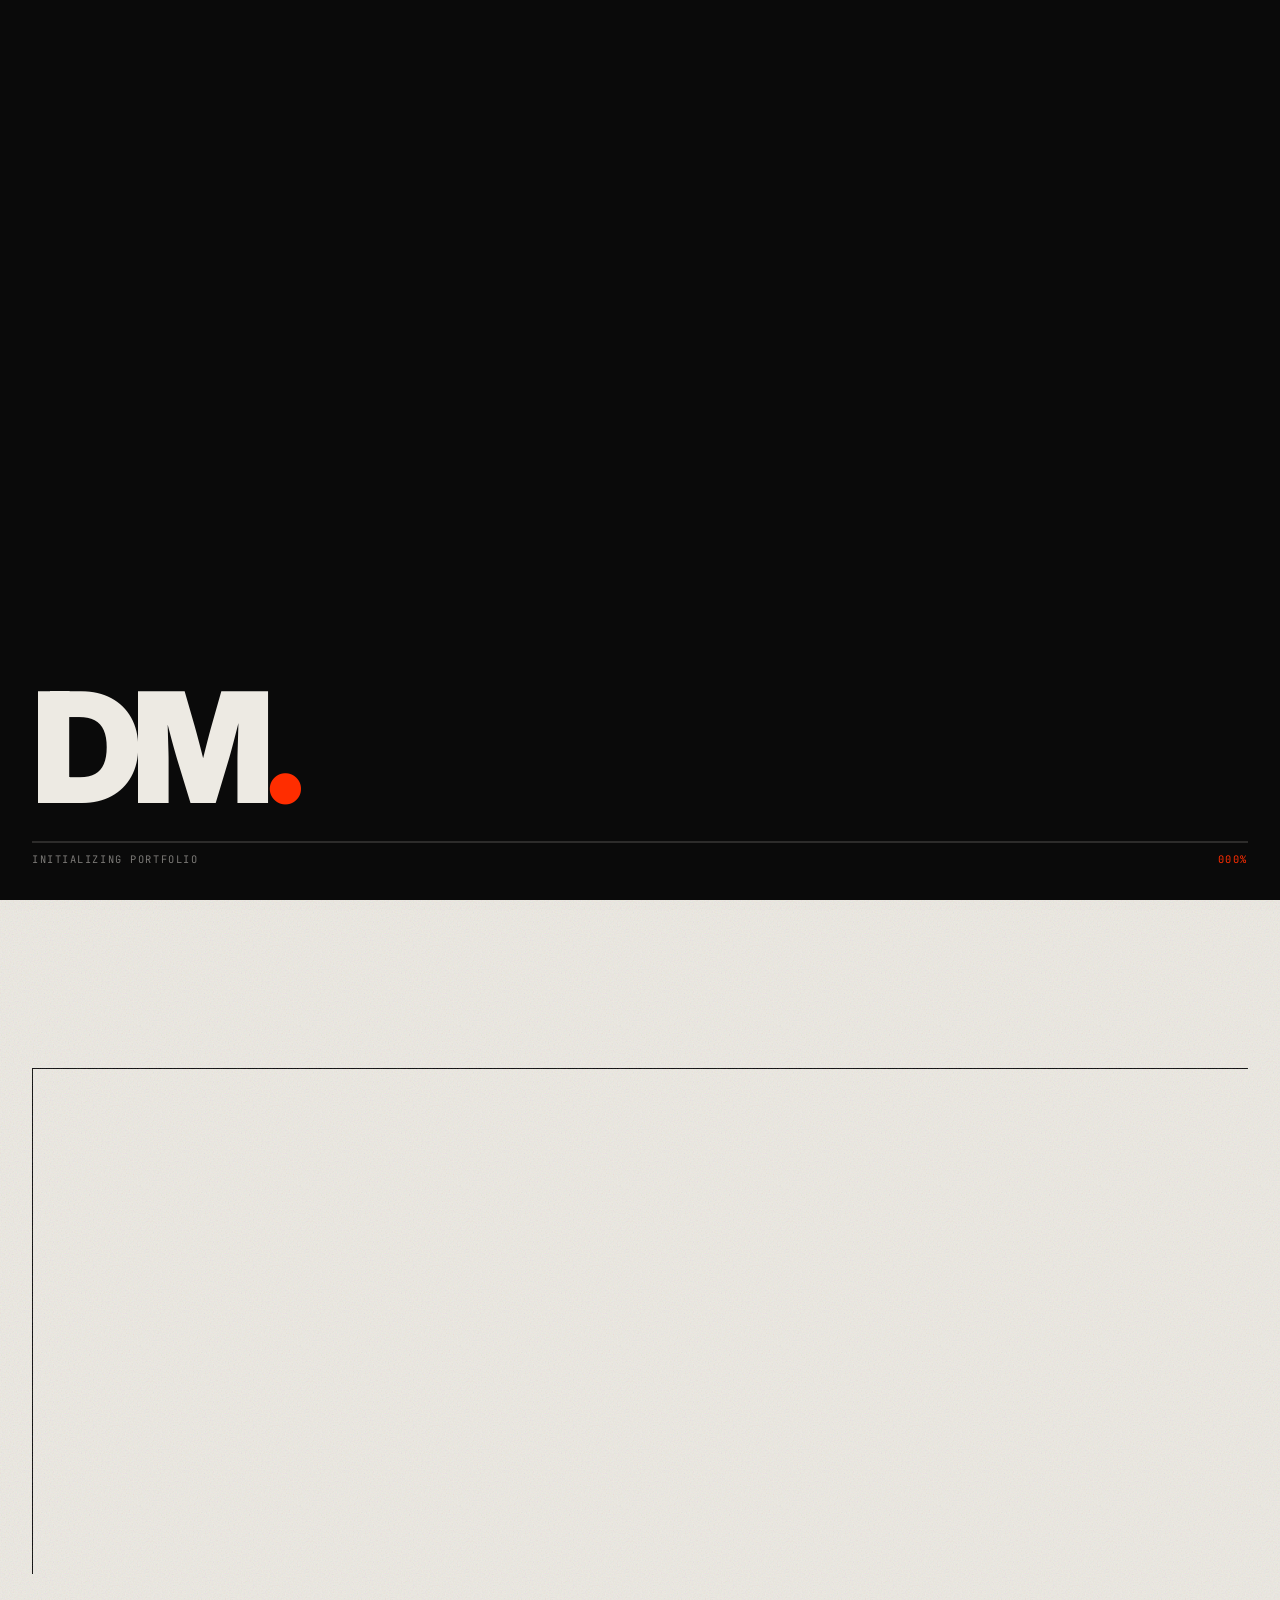
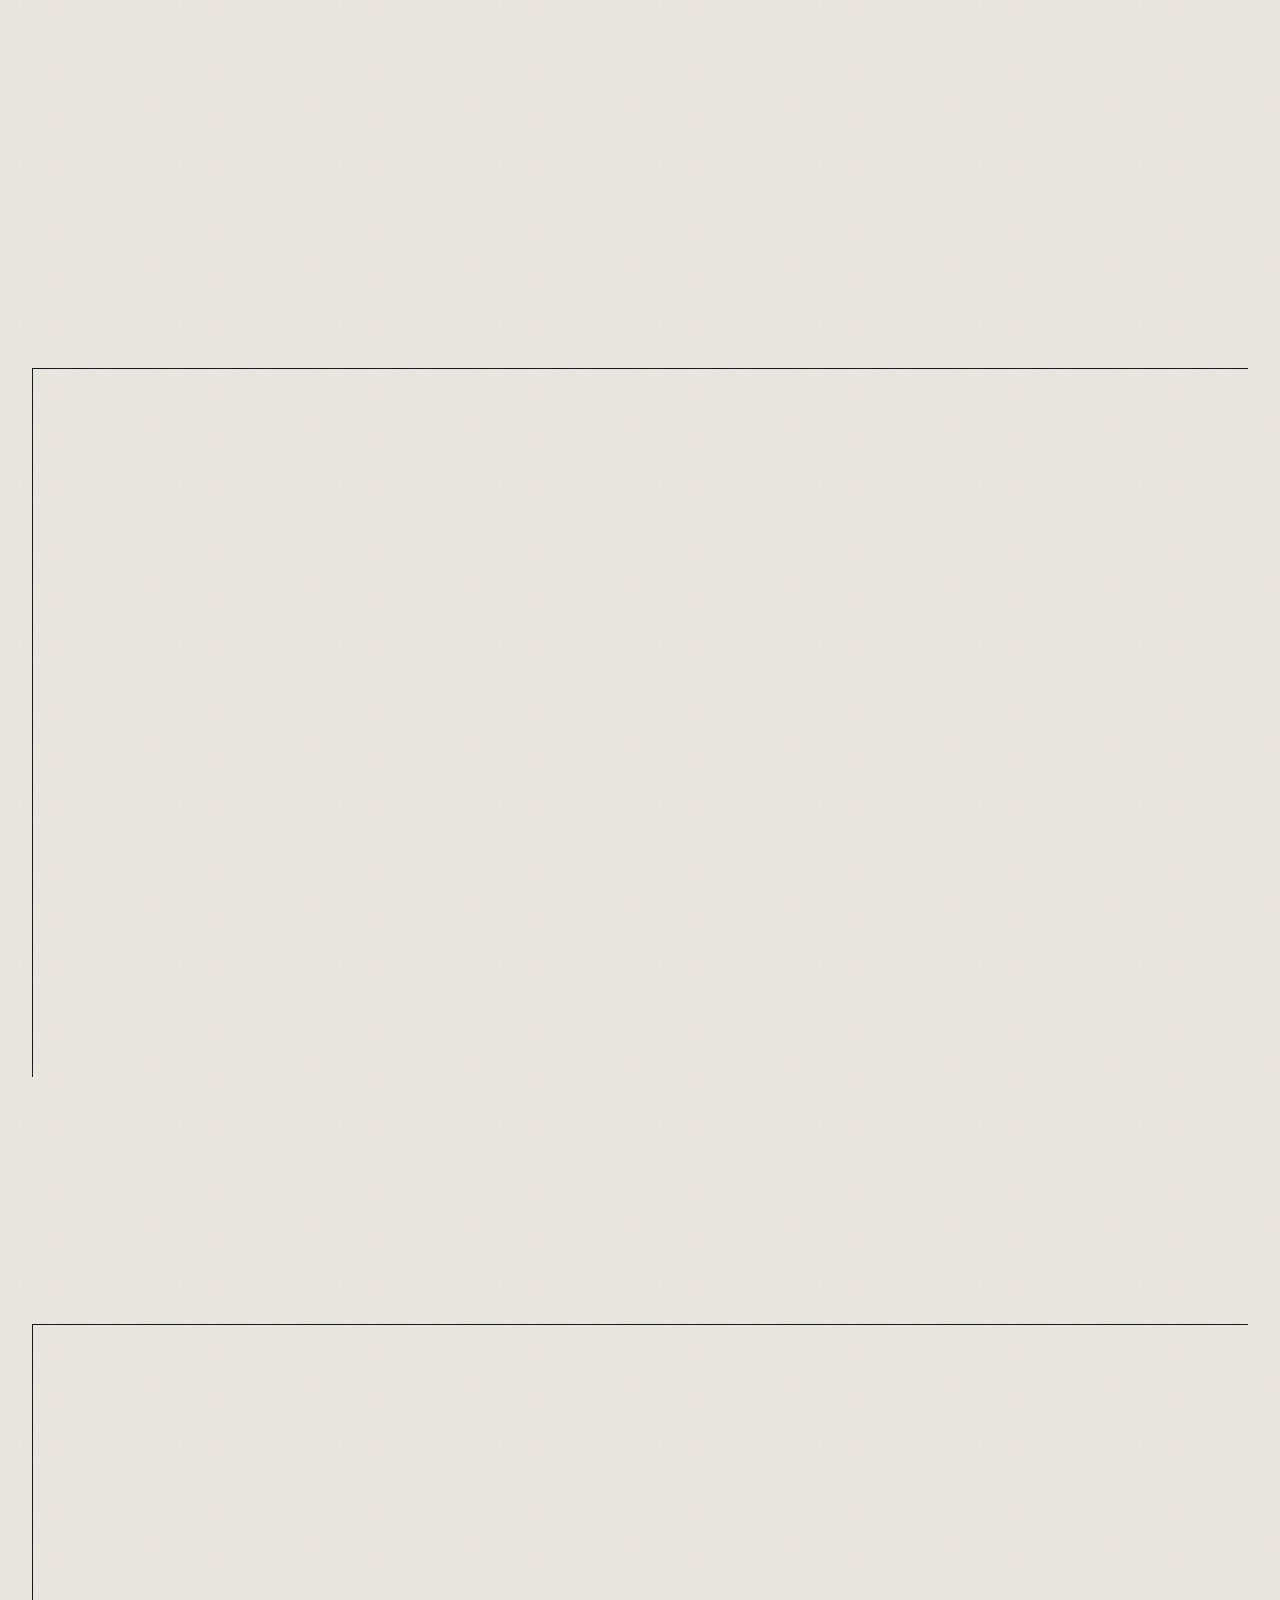
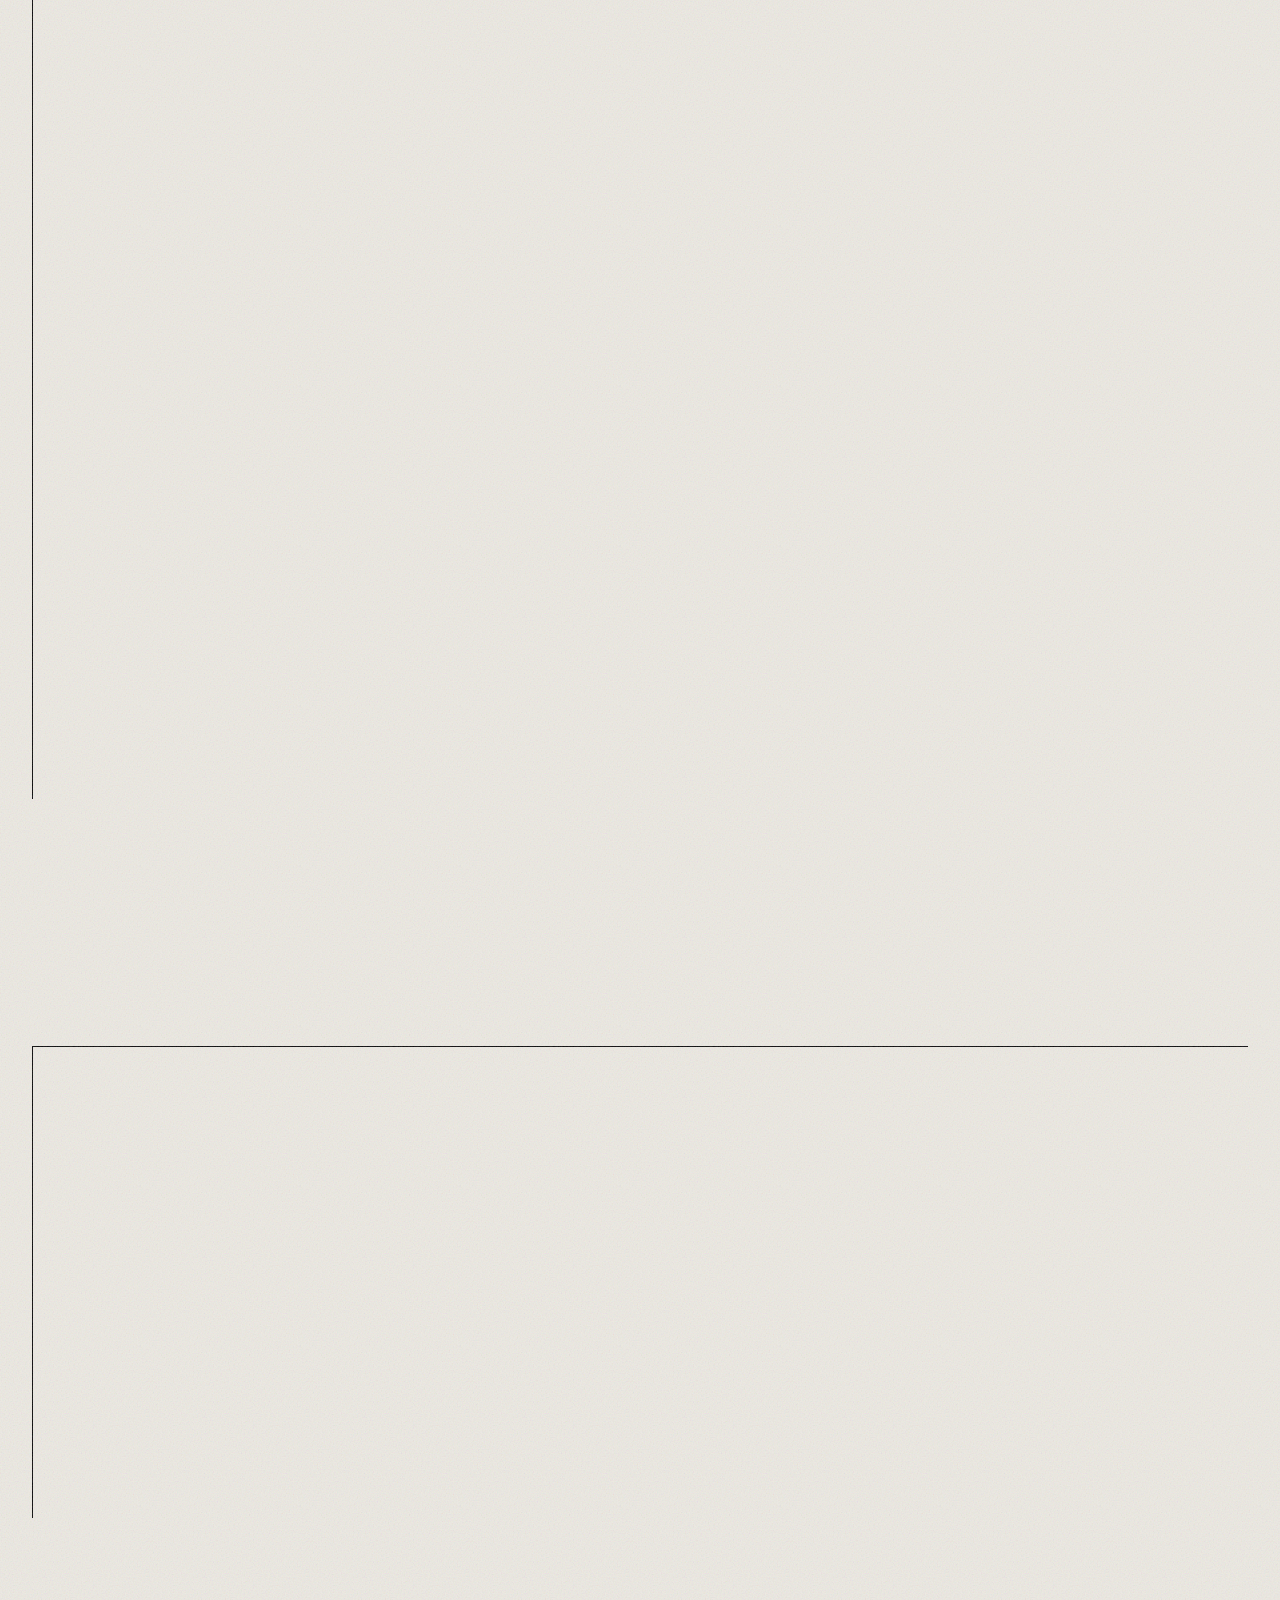
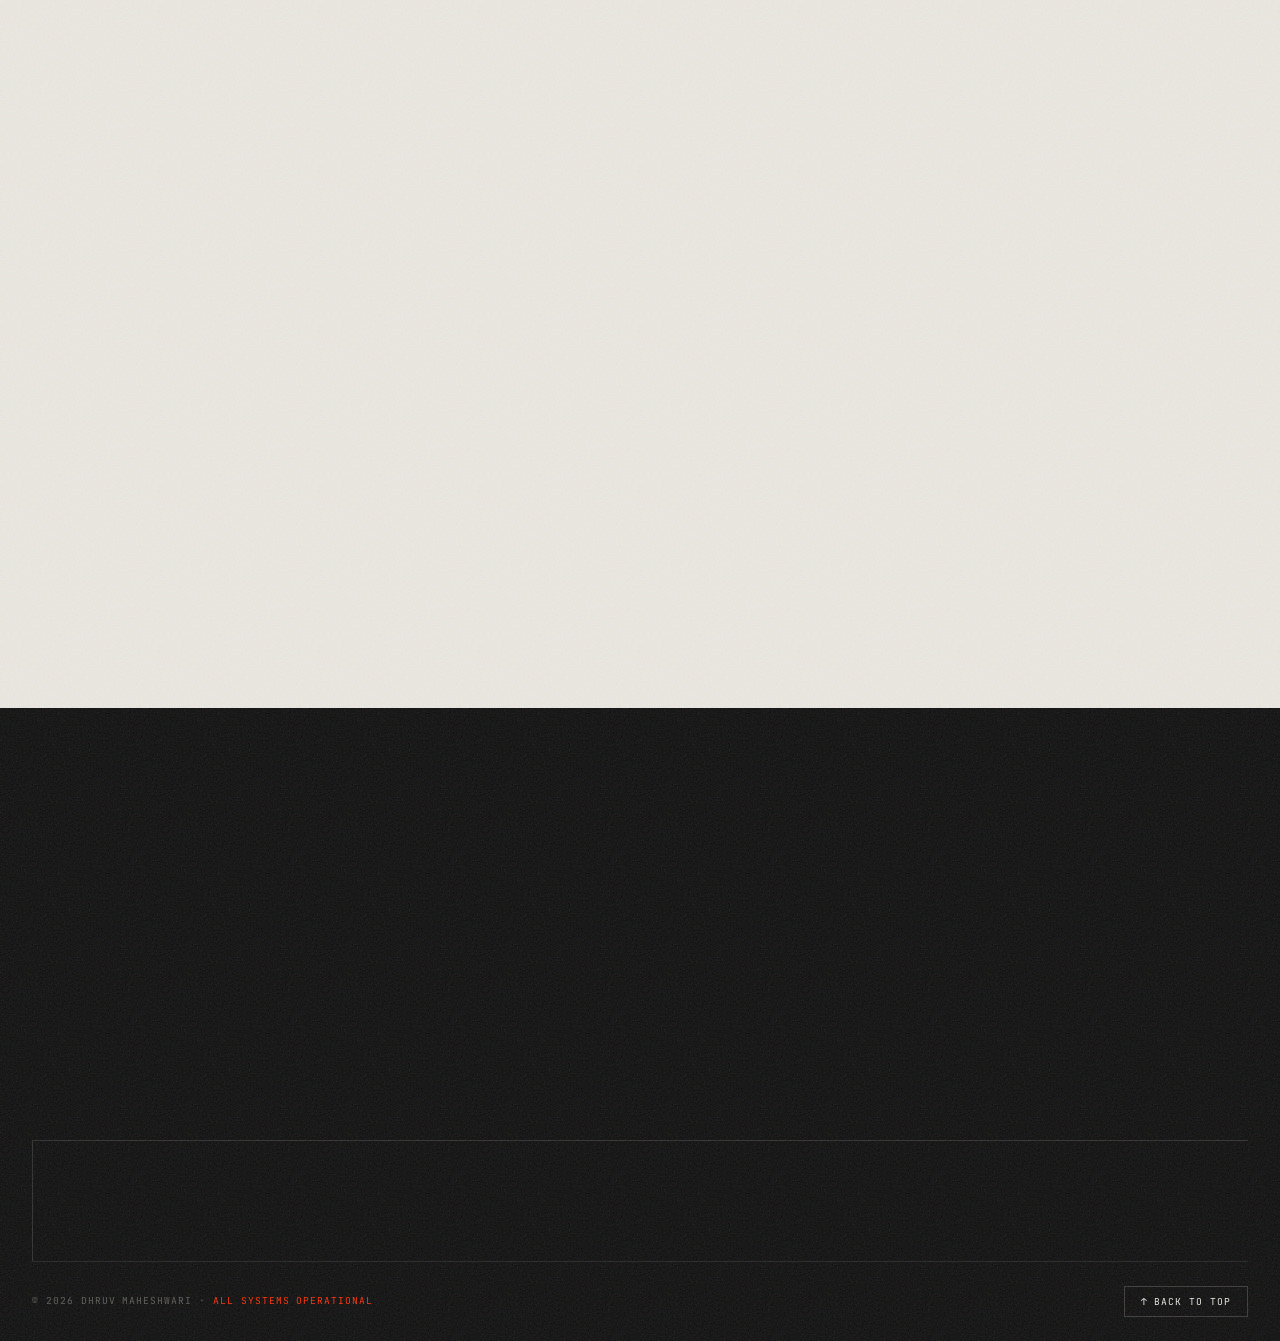
==== index.html @ aeb35820 "Merge branch 'main' of https://github.com/dhruvm-04/PortfolioWebsite" ====
<!DOCTYPE html>
<html lang="en">
<head>
<meta charset="UTF-8">
<meta name="viewport" content="width=device-width, initial-scale=1.0">
<title>Dhruv Maheshwari Portfolio</title>
<link rel="icon" type="image/svg+xml" href="favicon.svg">
<link rel="preconnect" href="https://fonts.googleapis.com">
<link rel="preconnect" href="https://fonts.gstatic.com" crossorigin>
<link rel="preload" as="style" href="https://fonts.googleapis.com/css2?family=Inter:wght@300;400;500;600;700;800;900&family=JetBrains+Mono:wght@400;500;600&display=swap">
<link href="https://fonts.googleapis.com/css2?family=Inter:wght@300;400;500;600;700;800;900&family=JetBrains+Mono:wght@400;500;600&display=swap" rel="stylesheet" media="print" onload="this.media='all'">
<noscript><link href="https://fonts.googleapis.com/css2?family=Inter:wght@300;400;500;600;700;800;900&family=JetBrains+Mono:wght@400;500;600&display=swap" rel="stylesheet"></noscript>
<script src="https://cdn.jsdelivr.net/npm/lenis@1.1.13/dist/lenis.min.js"></script>
<script src="https://cdn.jsdelivr.net/npm/animejs@3.2.1/lib/anime.min.js"></script>
<style>
:root {
  --paper: #EDEAE3;
  --ink: #0A0A0A;
  --red: #FF2D00;
  --gray: #8A8780;
  --line: rgba(10, 10, 10, 0.12);
  --line-strong: rgba(10, 10, 10, 0.5);
}

* { margin: 0; padding: 0; box-sizing: border-box; }

html { scroll-behavior: auto; }

body {
  background: var(--paper);
  color: var(--ink);
  font-family: 'Inter', sans-serif;
  overflow-x: hidden;
  line-height: 1.5;
  -webkit-font-smoothing: antialiased;
  cursor: auto;
  position: relative;
} 
body.dark-mode {
  --paper: #151515;
  --ink: #EDEAE3;
  --red: #FF2D00;
  --gray: #A8A39A;
  --line: rgba(237, 234, 227, 0.14);
  --line-strong: rgba(237, 234, 227, 0.52);
  background: var(--paper);
}
body.dark-mode .nav { background: rgba(21, 21, 21, 0.86); }
body.dark-mode .paper-texture { opacity: 0.08; filter: invert(1); }
.paper-texture {
  position: absolute;
  inset: 0;
  z-index: 9000;
  pointer-events: none;
  opacity: 0.2;
  background-image: url("data:image/svg+xml,%3Csvg viewBox='0 0 160 160' xmlns='http://www.w3.org/2000/svg'%3E%3Cfilter id='n'%3E%3CfeTurbulence type='fractalNoise' baseFrequency='.75' numOctaves='4' stitchTiles='stitch'/%3E%3C/filter%3E%3Crect width='100%25' height='100%25' filter='url(%23n)' opacity='.9'/%3E%3C/svg%3E");
  background-size: 160px 160px;
}

::selection { background: var(--red); color: var(--paper); }

a { color: inherit; text-decoration: none; }

/* LOADER */
.loader {
  position: fixed;
  inset: 0;
  background: #0A0A0A;
  z-index: 10000;
  display: flex;
  flex-direction: column;
  justify-content: flex-end;
  padding: 2rem;
  overflow: hidden;
}
.loader-mark {
  font-family: 'Inter', sans-serif;
  font-weight: 900;
  font-size: clamp(3rem, 12vw, 10.8rem);
  line-height: 0.8;
  letter-spacing: -0.06em;
  color: #EDEAE3;
  margin-bottom: 2rem;
}
.loader-mark .logo-dot { color: #FF2D00; }
.loader-bar-wrap {
  position: relative;
  z-index: 2;
  display: flex;
  flex-direction: column;
  gap: 0.6rem;
}
.loader-bar {
  width: 100%;
  height: 2px;
  background: rgba(237, 234, 227, 0.15);
  position: relative;
  overflow: hidden;
}
.loader-bar-fill {
  position: absolute;
  inset: 0;
  width: 0;
  background: var(--red);
}
.loader-meta {
  display: flex;
  justify-content: space-between;
  font-family: 'JetBrains Mono', monospace;
  font-size: 0.65rem;
  letter-spacing: 0.15em;
  color: rgba(237, 234, 227, 0.5);
  text-transform: uppercase;
}
.loader-meta .pct { color: #FF2D00; }

/* NAV */
.nav {
  position: fixed;
  top: 0; left: 0; right: 0;
  padding: 1.1rem 2rem;
  display: flex;
  justify-content: space-between;
  align-items: center;
  z-index: 100;
  background: rgba(237, 234, 227, 0.85);
  backdrop-filter: blur(10px);
  border-bottom: 1px solid var(--ink);
}
.nav-logo {
  display: flex;
  align-items: center;
  font-family: 'Inter', sans-serif;
  font-weight: 800;
  font-size: 0.85rem;
  letter-spacing: -0.02em;
}
.nav-logo .logo-dot { color: var(--red); margin-left: 0.02em; }
.nav-links {
  display: flex;
  list-style: none;
  margin-left: auto;
}
.theme-toggle {
  margin-left: 0.9rem;
  width: 2.1rem;
  height: 2.1rem;
  padding: 0;
  border: 1px solid var(--line-strong);
  border-radius: 50%;
  background: transparent;
  color: var(--ink);
  display: grid;
  place-items: center;
  font-size: 1.05rem;
  line-height: 1;
  cursor: pointer;
  transition: color 0.15s ease, background 0.15s ease, border-color 0.15s ease, transform 0.2s ease;
}
.theme-icon {
  display: inline-block;
  transform: rotate(-18deg);
  transition: transform 0.2s ease;
}
.theme-toggle[aria-pressed="true"] .theme-icon {
  transform: rotate(0deg);
}
.theme-toggle:hover {
  background: var(--red);
  border-color: var(--red);
  color: var(--paper);
  transform: translateY(-1px);
}
.theme-toggle:focus-visible { outline: 2px solid var(--red); outline-offset: 3px; }
.nav-link {
  display: flex;
  align-items: center;
  font-family: 'JetBrains Mono', monospace;
  font-size: 0.65rem;
  letter-spacing: 0.1em;
  text-transform: uppercase;
  padding: 0.5rem 1rem;
  border-left: 1px solid var(--line);
  transition: background 0.15s, color 0.15s;
  color: var(--gray);
}
.nav-links li:last-child .nav-link {
  border-right: 1px solid var(--line);
}
.nav-link:hover {
  background: var(--ink);
  color: var(--paper);
}
.nav-link.active {
  color: var(--red);
}
.nav-link .num {
  margin-right: 0.4rem;
  opacity: 0.5;
}

/* SECTIONS */
section {
  position: relative;
  min-height: 100vh;
  padding: 7rem 2rem 5rem;
  z-index: 5;
}
.container {
  max-width: 1400px;
  margin: 0 auto;
  position: relative;
}
.section-label {
  display: flex;
  align-items: center;
  gap: 0.75rem;
  font-family: 'JetBrains Mono', monospace;
  font-size: 0.65rem;
  letter-spacing: 0.15em;
  text-transform: uppercase;
  margin-bottom: 2.5rem;
}
.section-label .num { color: var(--red); font-weight: 600; }
.section-label .sep { color: var(--gray); }
.section-label .name { color: var(--ink); font-weight: 500; }
.section-label .line {
  flex: 1;
  height: 1px;
  background: var(--ink);
}
.section-label .meta {
  color: var(--gray);
}

/* HOME */
#home {
  display: flex;
  align-items: center;
  padding: 5rem 2rem 4rem;
  min-height: 100vh;
  position: relative;
  overflow: hidden;
  background: var(--paper);
  isolation: isolate;
  cursor: none;
}
.cursor-invert {
  position: absolute;
  top: 0;
  left: 0;
  width: 100px;
  height: 100px;
  border-radius: 50%;
  background: #fff;
  mix-blend-mode: difference;
  pointer-events: none;
  z-index: 50;
  opacity: 0;
  will-change: transform, opacity;
}
.home-content {
  width: 100%;
  max-width: 1400px;
  margin: 0 auto;
  position: relative;
  z-index: 2;
}
.home-cubes {
  position: absolute;
  top: 12rem;
  right: 0;
  width: 26%;
  height: calc(100% - 12rem);
  pointer-events: none;
  z-index: 1;
}
.home-name {
  font-family: 'Inter', sans-serif;
  font-weight: 900;
  font-size: clamp(2.6rem, 11vw, 8.5rem);
  line-height: 0.85;
  letter-spacing: -0.055em;
  color: var(--ink);
  margin-bottom: 1.5rem;
}
.home-name .line-wrap {
  display: block;
  overflow: hidden;
}
.home-name .word {
  display: inline-block;
}
.home-tagline {
  font-family: 'JetBrains Mono', monospace;
  font-size: clamp(0.8rem, 1.3vw, 1rem);
  color: var(--ink);
  margin-bottom: 2rem;
  letter-spacing: 0.02em;
}
.home-tagline .red { color: var(--red); font-weight: 600; }
.home-tagline .sep { color: var(--gray); margin: 0 0.5rem; }
.info-bento {
  display: grid;
  grid-template-columns: repeat(4, 1fr);
  border-top: 1px solid var(--ink);
  border-left: 1px solid var(--ink);
  margin-bottom: 2rem;
  max-width: 800px;
}
.info-cell {
  background: var(--paper);
  padding: 1rem 1.25rem;
  border-right: 1px solid var(--ink);
  border-bottom: 1px solid var(--ink);
  transition: background 0.15s, color 0.15s;
}
.info-cell:hover {
  background: var(--ink);
  color: var(--paper);
}
.info-cell:hover .info-key { color: var(--red); }
.info-key {
  font-family: 'JetBrains Mono', monospace;
  font-size: 0.58rem;
  color: var(--gray);
  letter-spacing: 0.15em;
  text-transform: uppercase;
  margin-bottom: 0.3rem;
  transition: color 0.15s;
}
.info-val {
  font-family: 'Inter', sans-serif;
  font-size: 0.9rem;
  font-weight: 600;
  letter-spacing: -0.01em;
}
.info-val .red-dot {
  display: inline-block;
  width: 7px; height: 7px;
  background: var(--red);
  border-radius: 0;
  margin-right: 0.35rem;
}
.home-cta {
  display: flex;
  gap: 0;
  border: 1px solid var(--ink);
  width: fit-content;
}
.cta-btn {
  display: flex;
  align-items: center;
  gap: 0.5rem;
  padding: 0.85rem 1.5rem;
  font-family: 'JetBrains Mono', monospace;
  font-size: 0.7rem;
  letter-spacing: 0.1em;
  text-transform: uppercase;
  font-weight: 500;
  transition: background 0.15s, color 0.15s;
  border-right: 1px solid var(--ink);
}
.cta-btn:last-child { border-right: none; }
.cta-btn:hover {
  background: var(--ink);
  color: var(--paper);
}
.cta-btn.primary {
  background: var(--red);
  color: var(--paper);
  border-color: var(--red);
}
.cta-btn.primary:hover {
  background: var(--ink);
  color: var(--red);
}
.cta-num {
  font-size: 0.58rem;
  opacity: 0.5;
}

/* BENTO BASE */
.bento {
  display: grid;
  border-top: 1px solid var(--ink);
  border-left: 1px solid var(--ink);
}
.bento > * {
  background: var(--paper);
  padding: 1.75rem;
  border-right: 1px solid var(--ink);
  border-bottom: 1px solid var(--ink);
  transition: background 0.2s, color 0.2s;
  position: relative;
}
.bento > *:hover {
  background: var(--ink);
  color: var(--paper);
}
.bento > *:hover .b-label { color: var(--red); }
.bento > *:hover .tag { border-color: var(--paper); }

.b-label {
  font-family: 'JetBrains Mono', monospace;
  font-size: 0.58rem;
  color: var(--gray);
  letter-spacing: 0.15em;
  text-transform: uppercase;
  margin-bottom: 1rem;
  transition: color 0.2s;
}
.b-label::before { content: '// '; color: var(--red); }

/* ABOUT BENTO */
.about-bento {
  grid-template-columns: repeat(12, 1fr);
  grid-auto-rows: minmax(100px, auto);
}
.about-bio { grid-column: span 7; grid-row: span 2; }
.about-stack { grid-column: span 5; grid-row: span 2; }
.about-stat-1 { grid-column: span 3; }
.about-stat-2 { grid-column: span 3; }
.about-stat-3 { grid-column: span 3; }
.about-stat-4 { grid-column: span 3; }
.about-now { grid-column: span 12; }

.about-bio-text {
  font-size: 1.05rem;
  line-height: 1.65;
  color: var(--ink);
  max-width: 580px;
}
.about-bio-text + .about-bio-text { margin-top: 1rem; }
.about-bio-text strong { font-weight: 600; }
.about-bio-text .hl { color: var(--red); font-weight: 500; }

/* About bio hover fix */
.about-bio:hover .about-bio-text {
  color: var(--paper);
}

.about-bio:hover .about-bio-text .hl {
  color: var(--red);
}

.about-bio:hover .about-bio-text code {
  background: rgba(237, 234, 227, 0.1);
  color: var(--paper);
}

.stack-grid {
  display: grid;
  grid-template-columns: 1fr;
  gap: 0;
}
.stack-row {
  display: grid;
  grid-template-columns: 90px 1fr;
  padding: 0.65rem 0;
  border-bottom: 1px solid var(--line);
  align-items: start;
}
.stack-row:last-child { border-bottom: none; }
.stack-row:first-child { padding-top: 0; }
.stack-key {
  font-family: 'JetBrains Mono', monospace;
  font-size: 0.6rem;
  color: var(--red);
  letter-spacing: 0.1em;
  text-transform: uppercase;
  padding-top: 0.15rem;
}
.stack-val {
  display: flex;
  flex-wrap: wrap;
  gap: 0.35rem;
}
.tag {
  display: inline-block;
  padding: 0.15rem 0.5rem;
  border: 1px solid var(--ink);
  font-family: 'JetBrains Mono', monospace;
  font-size: 0.62rem;
  letter-spacing: 0.02em;
  transition: border-color 0.2s, background 0.15s;
}
.tag:hover {
  background: var(--red);
  border-color: var(--red);
  color: var(--paper);
}

.stat-num {
  font-family: 'Inter', sans-serif;
  font-weight: 800;
  font-size: clamp(2rem, 4vw, 3.2rem);
  line-height: 1;
  letter-spacing: -0.04em;
}
.stat-num .suffix {
  color: var(--red);
  font-size: 0.6em;
}
.stat-label {
  font-family: 'JetBrains Mono', monospace;
  font-size: 0.58rem;
  color: var(--gray);
  letter-spacing: 0.15em;
  text-transform: uppercase;
  margin-top: 0.4rem;
}
.bento > *:hover .stat-label { color: rgba(237, 234, 227, 0.5); }

.now-list {
  list-style: none;
  display: grid;
  grid-template-columns: repeat(3, 1fr);
  gap: 1rem;
}
.now-item {
  font-size: 0.85rem;
  line-height: 1.5;
  padding-left: 1rem;
  position: relative;
}
.now-item::before {
  content: '→';
  position: absolute;
  left: 0;
  color: var(--red);
  font-weight: 600;
}
.now-item strong { font-weight: 600; }

/* EXPERIENCE */
.exp-list {
  display: grid;
  border-top: 1px solid var(--ink);
  border-left: 1px solid var(--ink);
}
.exp-row {
  display: grid;
  grid-template-columns: 80px 140px 1fr 200px;
  gap: 2rem;
  padding: 1.75rem;
  background: var(--paper);
  border-right: 1px solid var(--ink);
  border-bottom: 1px solid var(--ink);
  transition: background 0.2s, color 0.2s;
  position: relative;
  align-items: start;
}
.exp-row:hover {
  background: var(--ink);
  color: var(--paper);
}
.exp-row:hover .exp-hash { color: var(--red); }
.exp-row:hover .exp-company { color: var(--red); }
.exp-row:hover .exp-tag { border-color: var(--paper); color: var(--paper); }
.exp-row:hover code { background: rgba(237,234,227,0.1); color: var(--paper); }

.exp-index {
  font-family: 'JetBrains Mono', monospace;
  font-size: 0.7rem;
  color: var(--gray);
  letter-spacing: 0.1em;
  padding-top: 0.3rem;
}
.exp-index .red { color: var(--red); }
.exp-date {
  font-family: 'JetBrains Mono', monospace;
  font-size: 0.68rem;
  color: var(--ink);
  letter-spacing: 0.05em;
  padding-top: 0.3rem;
  font-weight: 500;
}
.exp-row:hover .exp-date {
  color: rgba(237, 234, 227, 0.8);
}
.exp-hash {
  font-family: 'JetBrains Mono', monospace;
  font-size: 0.6rem;
  color: var(--gray);
  margin-bottom: 0.3rem;
  transition: color 0.15s;
}
.exp-body h3 {
  font-family: 'Inter', sans-serif;
  font-weight: 700;
  font-size: clamp(1.15rem, 2vw, 1.5rem);
  letter-spacing: -0.02em;
  line-height: 1.2;
  margin-bottom: 0.2rem;
}
.exp-company {
  font-family: 'JetBrains Mono', monospace;
  font-size: 0.72rem;
  color: var(--red);
  margin-bottom: 0.7rem;
  font-weight: 500;
  transition: color 0.15s;
}
.exp-company::before { content: '@ '; opacity: 0.5; }
.exp-desc {
  font-size: 0.85rem;
  line-height: 1.65;
  color: var(--gray);
  max-width: 560px;
  margin-bottom: 0.6rem;
}
.exp-row:hover .exp-desc { color: rgba(237, 234, 227, 0.6); }
.exp-bullets {
  list-style: none;
  margin-bottom: 0.8rem;
  max-width: 560px;
}
.exp-bullets li {
  font-size: 0.8rem;
  line-height: 1.6;
  color: var(--gray);
  padding-left: 1rem;
  position: relative;
  margin-bottom: 0.2rem;
}
.exp-bullets li::before {
  content: '→';
  position: absolute;
  left: 0;
  color: var(--red);
}
.exp-row:hover .exp-bullets li { color: rgba(237, 234, 227, 0.6); }
/* Default highlighted cells; hovering any cell temporarily replaces it. */
#about > div > div.bento.about-bento.reveal-stagger:not(:has(> *:hover)) > div.about-stack,
#experience > div > div.exp-list.reveal-stagger:not(:has(> .exp-row:hover)) > div:nth-child(1),
#extracurricular > div > div.bento.extra-bento.reveal-stagger:not(:has(> *:hover)) > a {
  background: var(--ink);
  color: var(--paper);
}
#about > div > div.bento.about-bento.reveal-stagger:not(:has(> *:hover)) > div.about-stack .b-label,
#experience > div > div.exp-list.reveal-stagger:not(:has(> .exp-row:hover)) > div:nth-child(1) .exp-hash {
  color: var(--red);
}
#about > div > div.bento.about-bento.reveal-stagger:not(:has(> *:hover)) > div.about-stack .tag,
#experience > div > div.exp-list.reveal-stagger:not(:has(> .exp-row:hover)) > div:nth-child(1) .exp-tag,
#extracurricular > div > div.bento.extra-bento.reveal-stagger:not(:has(> *:hover)) > a .extra-tag {
  border-color: var(--paper);
  color: var(--paper);
}
#experience > div > div.exp-list.reveal-stagger:not(:has(> .exp-row:hover)) > div:nth-child(1) .exp-desc,
#experience > div > div.exp-list.reveal-stagger:not(:has(> .exp-row:hover)) > div:nth-child(1) .exp-bullets li,
#extracurricular > div > div.bento.extra-bento.reveal-stagger:not(:has(> *:hover)) > a .extra-desc {
  color: rgba(237, 234, 227, 0.6);
}
#experience > div > div.exp-list.reveal-stagger:not(:has(> .exp-row:hover)) > div:nth-child(1) .exp-date,
#extracurricular > div > div.bento.extra-bento.reveal-stagger:not(:has(> *:hover)) > a .extra-role {
  color: rgba(237, 234, 227, 0.8);
}
#experience > div > div.exp-list.reveal-stagger:not(:has(> .exp-row:hover)) > div:nth-child(1) code {
  background: rgba(237, 234, 227, 0.1);
  color: var(--paper);
}
#extracurricular > div > div.bento.extra-bento.reveal-stagger:not(:has(> *:hover)) > a .extra-desc {
  color: rgba(237, 234, 227, 0.55);
}

code {
  font-family: 'JetBrains Mono', monospace;
  font-size: 0.82em;
  background: rgba(10, 10, 10, 0.06);
  padding: 0.05rem 0.35rem;
  color: var(--red);
  transition: background 0.15s, color 0.15s;
}
.exp-tags {
  display: flex;
  flex-wrap: wrap;
  gap: 0.35rem;
  align-items: flex-start;
}
.exp-tag {
  font-family: 'JetBrains Mono', monospace;
  font-size: 0.58rem;
  padding: 0.2rem 0.5rem;
  border: 1px solid var(--line-strong);
  letter-spacing: 0.05em;
  text-transform: uppercase;
  color: var(--gray);
  transition: all 0.15s;
}

/* PROJECTS BENTO */
.projects-bento {
  grid-template-columns: repeat(12, 1fr);
  grid-auto-rows: minmax(160px, auto);
}
.proj-1 { grid-column: span 8; grid-row: span 2; }
.proj-2 { grid-column: span 4; }
.proj-3 { grid-column: span 4; }
.proj-4 { grid-column: span 4; }
.proj-5 { grid-column: span 4; }
.proj-6 { grid-column: span 4; }

.projects-bento > .proj-1 {
  background: var(--red);
  color: var(--ink);
}
.projects-bento > .proj-1 .b-label { color: var(--ink); }
.projects-bento > .proj-1 .proj-desc { color: rgba(237, 234, 227, 0.85); }
.projects-bento > .proj-1 .proj-lang { color: rgba(10, 10, 10, 0.75); }
.projects-bento > .proj-1 .proj-topics { border-top-color: rgba(10, 10, 10, 0.2); }
.projects-bento > .proj-1 .topic { border-color: rgba(10, 10, 10, 0.35); color: rgba(10, 10, 10, 0.75); }
.projects-bento > .proj-1 .proj-link a { color: var(--ink); }

.projects-bento:not(:has(> *:hover)) > .proj-6 {
  background: var(--ink);
  color: var(--paper);
}
.projects-bento:not(:has(> *:hover)) > .proj-6 .b-label { color: var(--red); }
.projects-bento:not(:has(> *:hover)) > .proj-6 .proj-stars { color: rgba(237, 234, 227, 0.5); }
.projects-bento:not(:has(> *:hover)) > .proj-6 .proj-desc { color: rgba(237, 234, 227, 0.55); }
.projects-bento:not(:has(> *:hover)) > .proj-6 .proj-topics { border-top-color: rgba(237, 234, 227, 0.15); }
.projects-bento:not(:has(> *:hover)) > .proj-6 .topic { border-color: rgba(237, 234, 227, 0.2); color: rgba(237, 234, 227, 0.5); }

/* Highlight a project when linked to directly (e.g. from the hackathon card) */
.bento > *:target {
  animation: proj-highlight 2.2s ease-out 1;
  scroll-margin-top: 6rem;
}
@keyframes proj-highlight {
  0% { box-shadow: inset 0 0 0 3px var(--red); }
  70% { box-shadow: inset 0 0 0 3px var(--red); }
  100% { box-shadow: inset 0 0 0 0px transparent; }
}

.proj-head {
  display: flex;
  justify-content: space-between;
  align-items: baseline;
  margin-bottom: 0.5rem;
}
.proj-name {
  font-family: 'Inter', sans-serif;
  font-weight: 700;
  font-size: clamp(1.2rem, 2.5vw, 1.8rem);
  letter-spacing: -0.03em;
}
.proj-1 .proj-name { font-size: clamp(1.8rem, 3.5vw, 2.8rem); }
.proj-stars {
  font-family: 'JetBrains Mono', monospace;
  font-size: 0.65rem;
  color: var(--gray);
}
.proj-stars .star { color: var(--red); }
.bento > *:hover .proj-stars { color: rgba(237, 234, 227, 0.5); }
.proj-desc {
  font-size: 0.85rem;
  line-height: 1.6;
  color: var(--gray);
  margin-bottom: 1rem;
  max-width: 480px;
}
.proj-1 .proj-desc { font-size: 0.95rem; max-width: 540px; }
.bento > *:hover .proj-desc { color: rgba(237, 234, 227, 0.55); }
.proj-lang {
  display: flex;
  align-items: center;
  gap: 0.4rem;
  font-family: 'JetBrains Mono', monospace;
  font-size: 0.65rem;
  color: var(--gray);
  margin-bottom: 0.8rem;
}
.lang-dot {
  width: 8px; height: 8px;
  border-radius: 0;
}
.lang-dot.rs { background: #FF2D00; }
.lang-dot.go { background: #00ADD8; }
.lang-dot.c { background: #FF2D00; }
.lang-dot.ts { background: #3178c6; }
.proj-topics {
  display: flex;
  flex-wrap: wrap;
  gap: 0.3rem;
  padding-top: 0.8rem;
  border-top: 1px solid var(--line);
}
.bento > *:hover .proj-topics { border-top-color: rgba(237, 234, 227, 0.15); }
.topic {
  font-family: 'JetBrains Mono', monospace;
  font-size: 0.58rem;
  padding: 0.15rem 0.5rem;
  border: 1px solid var(--line-strong);
  color: var(--gray);
  letter-spacing: 0.03em;
  transition: all 0.15s;
}
/* Topic tags cascade into a hovered project card. */
.projects-bento > article:not(.proj-1):hover .topic {
  animation: topic-stagger-in 0.32s both cubic-bezier(0.16, 1, 0.3, 1);
}
.projects-bento > article:not(.proj-1):hover .topic:nth-child(1) { animation-delay: 25ms; }
.projects-bento > article:not(.proj-1):hover .topic:nth-child(2) { animation-delay: 65ms; }
.projects-bento > article:not(.proj-1):hover .topic:nth-child(3) { animation-delay: 105ms; }
.projects-bento > article:not(.proj-1):hover .topic:nth-child(4) { animation-delay: 145ms; }
.projects-bento > article:not(.proj-1):hover .topic:nth-child(5) { animation-delay: 185ms; }
.projects-bento > article:not(.proj-1):hover .topic:nth-child(6) { animation-delay: 225ms; }
@keyframes topic-stagger-in {
  from { opacity: 0; transform: translateY(6px); }
  to { opacity: 1; transform: translateY(0); }
}
@media (prefers-reduced-motion: reduce) {
  .projects-bento > article:not(.proj-1):hover .topic { animation: none; }
}
.proj-link {
  position: absolute;
  bottom: 1.75rem;
  right: 1.75rem;
  display: flex;
  align-items: center;
  gap: 1.1rem;
}
.proj-link a {
  display: inline-flex;
  align-items: center;
  gap: 0.35rem;
  font-family: 'JetBrains Mono', monospace;
  font-size: 0.65rem;
  letter-spacing: 0.05em;
  text-transform: uppercase;
  color: var(--red);
  font-weight: 600;
  transition: gap 0.2s;
}
.proj-link a:hover { gap: 0.6rem; }
.projects-bento > article {
  padding-bottom: 5rem;
}
.projects-bento .proj-topics {
  position: absolute;
  left: 1.75rem;
  right: 10rem;
  bottom: 1.75rem;
  align-items: center;
  flex-wrap: nowrap;
  overflow-x: auto;
  scrollbar-width: none;
}
.projects-bento .proj-topics::-webkit-scrollbar { display: none; }
.projects-bento .topic { flex: 0 0 auto; }
.bento > *:hover .topic { border-color: rgba(237, 234, 227, 0.2); color: rgba(237, 234, 227, 0.5); }
.topic:hover { background: var(--red); border-color: var(--red); color: var(--paper) !important; }

/* Featured card turns orange on hover — force dark text so it stays readable */
.bento:has(> *:hover) > *,
.exp-list:has(> .exp-row:hover) > .exp-row {
  background: var(--paper);
  color: var(--ink);
}
.bento:has(> *:hover) > *:hover,
.exp-list:has(> .exp-row:hover) > .exp-row:hover {
  background: var(--ink);
  color: var(--paper);
}
.projects-bento:has(> *:hover) > .proj-1,
.projects-bento:has(> *:hover) > .proj-1:hover {
  background: var(--red);
  color: var(--ink);
}
/* pRAGma is a fixed orange feature card: hovering it changes nothing. */
.projects-bento > .proj-1:hover .b-label { color: var(--ink); }
.projects-bento > .proj-1:hover .proj-stars { color: var(--gray); }
.projects-bento > .proj-1:hover .proj-desc { color: rgba(237, 234, 227, 0.85); }
.projects-bento > .proj-1:hover .proj-lang { color: rgba(10, 10, 10, 0.75); }
.projects-bento > .proj-1:hover .proj-topics { border-top-color: rgba(10, 10, 10, 0.2); }
.projects-bento > .proj-1:hover .topic,
.projects-bento > .proj-1 .topic:hover {
  background: transparent;
  border-color: rgba(10, 10, 10, 0.35);
  color: rgba(10, 10, 10, 0.75) !important;
}
.projects-bento > .proj-1 .proj-link a:hover { gap: 0.35rem; }

/* PHOTOGRAPHY SHOWCASE */
.photo-showcase {
  margin-top: 1px;
}
.photo-showcase .b-label {
  margin-bottom: 0.85rem;
}
.photo-scroll {
  overflow: hidden;
  border: 1px solid var(--ink);
  background: var(--ink);
}
.photo-track {
  display: grid;
  grid-template-rows: repeat(4, 150px);
  grid-auto-flow: column dense;
  grid-auto-columns: 120px;
  gap: 1px;
  width: max-content;
  animation: photo-marquee 120s linear infinite;
  will-change: transform;
  contain: layout style paint;
}
@keyframes photo-marquee {
  from { transform: translateX(0); }
  to { transform: translateX(-50%); }
}
.photo-item {
  contain: layout paint;
  cursor: pointer;
}
.photo-item img {
  width: 100%;
  height: 100%;
  object-fit: cover;
  display: block;
  transition: transform 0.4s cubic-bezier(0.16, 1, 0.3, 1);
}
.photo-item.wide { grid-column: span 2; }
.photo-item.tall { grid-row: span 2; }
.photo-item.big { grid-row: span 2; grid-column: span 2; }

@media (max-width: 900px) {
  .photo-track {
    grid-template-rows: repeat(3, 101px);
    grid-auto-columns: 110px;
  }
}

/* EXTRACURRICULAR BENTO */
.extra-bento {
  grid-template-columns: repeat(3, 1fr);
}
.extra-card {
  display: flex;
  flex-direction: column;
}
.extra-head {
  display: flex;
  justify-content: space-between;
  align-items: flex-start;
  margin-bottom: 1.5rem;
}
.extra-tag {
  font-family: 'JetBrains Mono', monospace;
  font-size: 0.55rem;
  padding: 0.2rem 0.5rem;
  border: 1px solid var(--red);
  color: var(--red);
  letter-spacing: 0.1em;
  text-transform: uppercase;
  transition: all 0.15s;
}
.bento > *:hover .extra-tag { border-color: var(--paper); color: var(--paper); }
.extra-id {
  font-family: 'JetBrains Mono', monospace;
  font-size: 0.6rem;
  color: var(--gray);
}
.extra-title {
  font-family: 'Inter', sans-serif;
  font-weight: 700;
  font-size: 1.2rem;
  letter-spacing: -0.02em;
  margin-bottom: 0.3rem;
  line-height: 1.2;
}
.extra-role {
  font-family: 'JetBrains Mono', monospace;
  font-size: 0.65rem;
  color: var(--red);
  margin-bottom: 0.8rem;
  transition: color 0.15s;
}
.bento > *:hover .extra-role { color: rgba(237, 234, 227, 0.8); }
.extra-desc {
  font-size: 0.82rem;
  line-height: 1.65;
  color: var(--gray);
}
.bento > *:hover .extra-desc { color: rgba(237, 234, 227, 0.55); }

.lightbox {
  position: fixed;
  inset: 0;
  background: rgba(10, 10, 10, 0.94);
  z-index: 9999;
  display: none;
  align-items: center;
  justify-content: center;
  padding: 3rem;
}
.lightbox.active { display: flex; }
.lightbox img {
  max-width: 90vw;
  max-height: 85vh;
  object-fit: contain;
}
.lightbox-close, .lightbox-nav {
  position: absolute;
  background: none;
  border: 1px solid rgba(237, 234, 227, 0.3);
  color: var(--paper);
  font-family: 'JetBrains Mono', monospace;
  cursor: pointer;
  transition: all 0.15s;
}
.lightbox-close {
  top: 2rem;
  right: 2rem;
  padding: 0.5rem 0.9rem;
  font-size: 0.9rem;
}
.lightbox-nav {
  top: 50%;
  transform: translateY(-50%);
  padding: 0.75rem 1rem;
  font-size: 1rem;
}
.lightbox-nav.prev { left: 2rem; }
.lightbox-nav.next { right: 2rem; }
.lightbox-close:hover, .lightbox-nav:hover { background: var(--red); border-color: var(--red); }
body.dark-mode .lightbox-close,
body.dark-mode .lightbox-nav {
  color: #EDEAE3;
  border-color: rgba(237, 234, 227, 0.3);
}

/* FOOTER */
footer {
  background: var(--ink);
  color: var(--paper);
  padding: 5rem 2rem 0;
  position: relative;
  z-index: 5;
  border-top: 1px solid var(--ink);
}
.footer-content {
  max-width: 1400px;
  margin: 0 auto;
}
.footer-label {
  font-family: 'JetBrains Mono', monospace;
  font-size: 0.65rem;
  color: var(--red);
  letter-spacing: 0.15em;
  text-transform: uppercase;
  margin-bottom: 1.5rem;
}
.footer-title {
  font-family: 'Inter', sans-serif;
  font-weight: 900;
  font-size: clamp(2.5rem, 9vw, 7rem);
  letter-spacing: -0.05em;
  line-height: 0.9;
  margin-bottom: 1rem;
  color: var(--paper);
}
.footer-title .red { color: var(--red); }
.footer-sub {
  font-size: 0.85rem;
  color: rgba(237, 234, 227, 0.5);
  max-width: 460px;
  line-height: 1.7;
  margin-bottom: 3rem;
}
.socials-bento {
  display: grid;
  grid-template-columns: repeat(4, 1fr);
  border-top: 1px solid rgba(237, 234, 227, 0.15);
  border-left: 1px solid rgba(237, 234, 227, 0.15);
  margin-bottom: 0;
}
.social-cell {
  background: var(--ink);
  padding: 1.5rem;
  display: flex;
  flex-direction: column;
  justify-content: space-between;
  min-height: 120px;
  border-right: 1px solid rgba(237, 234, 227, 0.15);
  border-bottom: 1px solid rgba(237, 234, 227, 0.15);
  transition: background 0.15s, color 0.15s;
  cursor: pointer;
  position: relative;
  overflow: hidden;
}
.social-icon {
  position: absolute;
  bottom: 0.75rem;
  right: 0.75rem;
  width: 4.5rem;
  height: 4.5rem;
  opacity: 0.14;
  pointer-events: none;
  filter: invert(1) brightness(1.6);
  transition: opacity 0.2s, transform 0.25s cubic-bezier(0.16, 1, 0.3, 1);
  z-index: 0;
}
.social-cell:hover .social-icon {
  opacity: 0.22;
  transform: scale(1.05);
}
.social-cell > div,
.social-cell > .social-arrow {
  position: relative;
  z-index: 1;
}
.social-cell:hover {
  background: var(--red);
  color: var(--paper);
}
.social-cell:hover .social-handle { color: rgba(237, 234, 227, 0.7); }
.social-platform {
  font-family: 'Inter', sans-serif;
  font-weight: 700;
  font-size: 1.1rem;
  letter-spacing: -0.02em;
  margin-bottom: 0.2rem;
}
.social-handle {
  font-family: 'JetBrains Mono', monospace;
  font-size: 0.7rem;
  color: rgba(237, 234, 227, 0.5);
  transition: color 0.15s;
}
.social-arrow {
  font-family: 'Inter', sans-serif;
  font-size: 1.5rem;
  text-align: right;
  align-self: flex-end;
  line-height: 1;
  transition: transform 0.25s cubic-bezier(0.16, 1, 0.3, 1);
}
.social-cell:hover .social-arrow { transform: translate(4px, -4px); }
.footer-bottom {
  display: flex;
  justify-content: space-between;
  align-items: center;
  padding: 1.5rem 0;
  border-top: 1px solid rgba(237, 234, 227, 0.1);
  margin-top: 0;
  font-family: 'JetBrains Mono', monospace;
  font-size: 0.6rem;
  color: rgba(237, 234, 227, 0.35);
  letter-spacing: 0.1em;
  text-transform: uppercase;
}
.footer-bottom .red { color: var(--red); }
.back-top {
  background: none;
  border: 1px solid rgba(237, 234, 227, 0.2);
  color: var(--paper);
  padding: 0.5rem 1rem;
  font-family: 'JetBrains Mono', monospace;
  font-size: 0.6rem;
  letter-spacing: 0.1em;
  text-transform: uppercase;
  cursor: pointer;
  transition: all 0.15s;
}
.back-top:hover {
  background: var(--red);
  border-color: var(--red);
}

/* REVEAL */
/* Dark mode uses a bright active cell with consistently dark content. */
body.dark-mode .bento:has(> *:hover) > *:hover,
body.dark-mode .exp-list:has(> .exp-row:hover) > .exp-row:hover,
body.dark-mode .info-cell:hover,
body.dark-mode .cta-btn:hover,
body.dark-mode .nav-link:hover {
  background: #EDEAE3;
  color: #0A0A0A;
}
body.dark-mode .bento > *:hover .tag,
body.dark-mode .exp-row:hover .exp-tag,
body.dark-mode .exp-row:hover code {
  border-color: #0A0A0A;
  color: #0A0A0A;
}
body.dark-mode .exp-row:hover code { background: rgba(10, 10, 10, 0.06); }
body.dark-mode .bento > *:hover .extra-tag { border-color: #0A0A0A; color: #0A0A0A; }
body.dark-mode .bento > *:hover .stat-label,
body.dark-mode .bento > *:hover .proj-stars,
body.dark-mode .bento > *:hover .extra-role {
  color: rgba(10, 10, 10, 0.6);
}
body.dark-mode .bento > *:hover .proj-desc,
body.dark-mode .bento > *:hover .extra-desc,
body.dark-mode .exp-row:hover .exp-desc,
body.dark-mode .exp-row:hover .exp-bullets li {
  color: rgba(10, 10, 10, 0.65);
}
body.dark-mode .bento > *:hover .proj-topics { border-top-color: rgba(10, 10, 10, 0.2); }
body.dark-mode .bento > *:hover .topic { border-color: rgba(10, 10, 10, 0.35); color: rgba(10, 10, 10, 0.75); }
body.dark-mode .about-bio:hover .about-bio-text { color: #0A0A0A; }
body.dark-mode .about-bio:hover .about-bio-text code { background: rgba(10, 10, 10, 0.06); color: #0A0A0A; }
body.dark-mode .exp-row:hover .exp-date { color: rgba(10, 10, 10, 0.8); }

/* Default highlighted cells use the same cream-on-ink treatment in dark mode. */
body.dark-mode #about > div > div.bento.about-bento.reveal-stagger:not(:has(> *:hover)) > div.about-stack,
body.dark-mode #experience > div > div.exp-list.reveal-stagger:not(:has(> .exp-row:hover)) > div:nth-child(1),
body.dark-mode #extracurricular > div > div.bento.extra-bento.reveal-stagger:not(:has(> *:hover)) > a,
body.dark-mode .projects-bento:not(:has(> *:hover)) > .proj-6 {
  background: #EDEAE3;
  color: #0A0A0A;
}
body.dark-mode #about > div > div.bento.about-bento.reveal-stagger:not(:has(> *:hover)) > div.about-stack .tag,
body.dark-mode #experience > div > div.exp-list.reveal-stagger:not(:has(> .exp-row:hover)) > div:nth-child(1) .exp-tag,
body.dark-mode #extracurricular > div > div.bento.extra-bento.reveal-stagger:not(:has(> *:hover)) > a .extra-tag {
  border-color: #0A0A0A;
  color: #0A0A0A;
}
body.dark-mode #experience > div > div.exp-list.reveal-stagger:not(:has(> .exp-row:hover)) > div:nth-child(1) .exp-date,
body.dark-mode #extracurricular > div > div.bento.extra-bento.reveal-stagger:not(:has(> *:hover)) > a .extra-role {
  color: rgba(10, 10, 10, 0.8);
}
body.dark-mode #experience > div > div.exp-list.reveal-stagger:not(:has(> .exp-row:hover)) > div:nth-child(1) .exp-desc,
body.dark-mode #experience > div > div.exp-list.reveal-stagger:not(:has(> .exp-row:hover)) > div:nth-child(1) .exp-bullets li,
body.dark-mode #extracurricular > div > div.bento.extra-bento.reveal-stagger:not(:has(> *:hover)) > a .extra-desc,
body.dark-mode .projects-bento:not(:has(> *:hover)) > .proj-6 .proj-desc {
  color: rgba(10, 10, 10, 0.65);
}
body.dark-mode #experience > div > div.exp-list.reveal-stagger:not(:has(> .exp-row:hover)) > div:nth-child(1) code {
  background: rgba(10, 10, 10, 0.06);
  color: #0A0A0A;
}
body.dark-mode .projects-bento:not(:has(> *:hover)) > .proj-6 .proj-stars { color: rgba(10, 10, 10, 0.6); }
body.dark-mode .projects-bento:not(:has(> *:hover)) > .proj-6 .proj-topics { border-top-color: rgba(10, 10, 10, 0.2); }
body.dark-mode .projects-bento:not(:has(> *:hover)) > .proj-6 .topic { border-color: rgba(10, 10, 10, 0.35); color: rgba(10, 10, 10, 0.75); }

/* Keep the featured pRAGma card unchanged when hovered in dark mode. */
body.dark-mode .projects-bento > .proj-1:hover,
body.dark-mode .projects-bento:has(> .proj-1:hover) > .proj-1 {
  background: var(--red);
  color: #EDEAE3;
}
body.dark-mode .projects-bento > .proj-1:hover .proj-name,
body.dark-mode .projects-bento > .proj-1:hover .b-label,
body.dark-mode .projects-bento > .proj-1:hover .proj-link a,
body.dark-mode .projects-bento > .proj-1:hover .proj-link a:hover {
  color: #EDEAE3 !important;
}
body.dark-mode .projects-bento > .proj-1:hover .proj-stars { color: var(--gray) !important; }
body.dark-mode .projects-bento > .proj-1:hover .proj-desc { color: rgba(237, 234, 227, 0.85) !important; }
body.dark-mode .projects-bento > .proj-1:hover .proj-lang { color: rgba(10, 10, 10, 0.75) !important; }
body.dark-mode .projects-bento > .proj-1:hover .proj-topics { border-top-color: rgba(10, 10, 10, 0.2) !important; }
body.dark-mode .projects-bento > .proj-1:hover .topic,
body.dark-mode .projects-bento > .proj-1:hover .topic:hover {
  border-color: rgba(10, 10, 10, 0.35) !important;
  color: rgba(10, 10, 10, 0.75) !important;
}

/* Keep the contact footer light in dark mode, matching the main page surface. */
body.dark-mode footer,
body.dark-mode .social-cell {
  background: #EDEAE3;
  color: #0A0A0A;
}
body.dark-mode footer { border-top-color: #0A0A0A; }
body.dark-mode .footer-title { color: #0A0A0A; }
body.dark-mode .footer-sub { color: rgba(10, 10, 10, 0.5); }
body.dark-mode .socials-bento { border-color: rgba(10, 10, 10, 0.15); }
body.dark-mode .social-cell { border-color: rgba(10, 10, 10, 0.15); }
body.dark-mode .social-icon { filter: none; }
body.dark-mode .social-handle { color: rgba(10, 10, 10, 0.5); }
body.dark-mode .social-cell:hover { background: var(--red); color: #EDEAE3; }
body.dark-mode .social-cell:hover .social-handle { color: rgba(237, 234, 227, 0.7); }
body.dark-mode .back-top { color: #0A0A0A; border-color: rgba(10, 10, 10, 0.2); }

.js-enabled .reveal { opacity: 0; }
.js-enabled .reveal-stagger > * { opacity: 0; }
.js-enabled .home-name .word { transform: translateY(100%); }

/* RESPONSIVE */
@media (max-width: 900px) {
  .nav-links { display: none; }
  .nav { padding: 1rem 1.25rem; }
  section { padding: 5rem 1.25rem 4rem; }
  footer { padding: 4rem 1.25rem 0; }
  .about-bento > *,
  .projects-bento > *,
  .extra-bento > * {
    grid-column: span 12 !important;
    grid-row: auto !important;
  }
  .extra-bento { grid-template-columns: 1fr; }
  .exp-row {
    grid-template-columns: 1fr;
    gap: 0.75rem;
    padding: 1.5rem 1.25rem;
  }
  .info-bento { grid-template-columns: repeat(2, 1fr); }
  .socials-bento { grid-template-columns: repeat(2, 1fr); }
  .now-list { grid-template-columns: 1fr; }
  .home-cta { flex-direction: column; width: 100%; }
  .cta-btn { border-right: none; border-bottom: 1px solid var(--ink); }
  .cta-btn:last-child { border-bottom: none; }
}

@media (prefers-reduced-motion: reduce) {
  *:not(.photo-track), *::before, *::after {
    animation-duration: 0.01ms !important;
    transition-duration: 0.01ms !important;
  }
}
</style>
</head>
<body class="js-enabled">
<div class="paper-texture" aria-hidden="true"></div>

<!-- LOADER -->
<div class="loader" id="loader">
  <div class="loader-mark" id="loaderMark">DM<span class="logo-dot">.</span></div>
  <div class="loader-bar-wrap">
    <div class="loader-bar"><div class="loader-bar-fill" id="loaderFill"></div></div>
    <div class="loader-meta">
      <span>initializing portfolio</span>
      <span class="pct" id="loaderPct">000%</span>
    </div>
  </div>
</div>

<!-- NAV -->
<nav class="nav">
  <a href="#home" class="nav-logo">DM<span class="logo-dot">.</span></a>
  <ul class="nav-links">
    <li><a href="#home" class="nav-link active" data-section="home"><span class="num">01</span> Home</a></li>
    <li><a href="#about" class="nav-link" data-section="about"><span class="num">02</span> About</a></li>
    <li><a href="#experience" class="nav-link" data-section="experience"><span class="num">03</span> Exp</a></li>
    <li><a href="#projects" class="nav-link" data-section="projects"><span class="num">04</span> Projects</a></li>
    <li><a href="#extracurricular" class="nav-link" data-section="extracurricular"><span class="num">05</span> Extra</a></li>
    <li><a href="#connect" class="nav-link" data-section="connect"><span class="num">06</span> Connect</a></li>
  </ul>
  <button class="theme-toggle" id="themeToggle" type="button" aria-label="Enable dark mode" aria-pressed="false"><span class="theme-icon">☾</span></button>
</nav>

<!-- HOME -->
<section id="home">
  <div class="cursor-invert" id="cursorInvert"></div>
  <canvas class="home-cubes" id="homeCubesCanvas"></canvas>
  <div class="home-content">
    <div class="section-label reveal">
      <span class="num">[01]</span>
      <span class="sep">/</span>
      <span class="name">Home</span>
      <span class="line"></span>
      <span class="meta">Bengaluru, IN — 12.9° N 77.6° E</span>
    </div>
    <h1 class="home-name">
      <span class="line-wrap"><span class="word">DHRUV</span></span>
      <span class="line-wrap"><span class="word">MAHESHWARI</span></span>
    </h1>
    <p class="home-tagline reveal">
      B.Tech CSE @ PES University<span class="sep">·</span>4th Year<span class="sep">·</span><span class="red">Open to Work</span>
    </p>
    <div class="info-bento reveal">
      <div class="info-cell">
        <div class="info-key">// Focus</div>
        <div class="info-val">Agentic AI</div>
      </div>
      <div class="info-cell">
        <div class="info-key">// Language</div>
        <div class="info-val">Python</div>
      </div>
      <div class="info-cell">
        <div class="info-key">// Location</div>
        <div class="info-val">Bengaluru, IN</div>
      </div>
      <div class="info-cell">
        <div class="info-key">// Status</div>
        <div class="info-val"><span class="red-dot"></span>Available</div>
      </div>
    </div>
    <div class="home-cta reveal">
      <a href="#projects" class="cta-btn primary">
        <span class="cta-num">01</span> View Projects
      </a>
      <a href="#about" class="cta-btn">
        <span class="cta-num">02</span> More Info
      </a>
      <a href="#experience" class="cta-btn">
        <span class="cta-num">03</span> Experience
      </a>
    </div>
  </div>
</section>

<!-- ABOUT -->
<section id="about">
  <div class="container">
    <div class="section-label reveal">
      <span class="num">[02]</span>
      <span class="sep">/</span>
      <span class="name">About</span>
      <span class="line"></span>
      <span class="meta">whoami</span>
    </div>
    <div class="bento about-bento reveal-stagger">
      <div class="about-bio">
        <div class="b-label">bio.txt</div>
        <p class="about-bio-text">
          I'm a <strong>4th-year CS student</strong> at PES University focused on <span class="hl">agentic AI</span> and <span class="hl">systems programming</span>. I like understanding things from the bottom up.
        </p>
        <p class="about-bio-text">
          Most recently I've been building <strong>multi-agent AI systems</strong>. When I'm not coding I'm usually shooting photos, playing drums, or modeling in Blender.
        </p>
      </div>
      <div class="about-stack">
        <div class="b-label">stack.json</div>
        <div class="stack-grid">
          <div class="stack-row">
            <div class="stack-key">langs</div>
            <div class="stack-val">
              <span class="tag">Python</span>
              <span class="tag">C</span>
              <span class="tag">JavaScript/TypeScript</span>
              <span class="tag">SQL</span>
            </div>
          </div>
          <div class="stack-row">
            <div class="stack-key">frontend</div>
            <div class="stack-val">
              <span class="tag">HTML+CSS</span>
              <span class="tag">Three.js</span>
              <span class="tag">React</span>
            </div>
          </div>
          <div class="stack-row">
            <div class="stack-key">backend</div>
            <div class="stack-val">
              <span class="tag">FastAPI</span>
              <span class="tag">Docker</span>
              <span class="tag">Kubernetes</span>
            </div>
          </div>
          <div class="stack-row">
            <div class="stack-key">tools</div>
            <div class="stack-val">
              <span class="tag">Git</span>
              <span class="tag">GitHub</span>
              <span class="tag">AWS Bedrock</span>
            </div>
          </div>
        </div>
      </div>
      <div class="about-stat-1">
        <div class="stat-num">2</div>
        <div class="stat-label">Internship Experience</div>
      </div>
      <div class="about-stat-2">
        <div class="stat-num">6<span class="suffix">+</span></div>
        <div class="stat-label">Projects Created</div>
      </div>
      <div class="about-stat-3">
        <div class="stat-num">4<span class="suffix">x</span></div>
        <div class="stat-label">Distinction Awards</div>
      </div>
      <div class="about-stat-4">
        <div class="stat-num">1<span class="suffix"> / 3</span></div>
        <div class="stat-label">Hackathons Won</div>
      </div>
      <div class="about-now">
        <div class="b-label">currently.log</div>
        <ul class="now-list">
          <li class="now-item">Learning <strong>new skills</strong></li>
          <li class="now-item">Preparing for <strong>placements</strong></li>
          <li class="now-item">Shooting <strong>photos</strong>, playing<strong> drums</strong>, and<strong> modeling in Blender</strong></li>
        </ul>
      </div>
    </div>
  </div>
</section>

<!-- EXPERIENCE -->
<section id="experience">
  <div class="container">
    <div class="section-label reveal">
      <span class="num">[03]</span>
      <span class="sep">/</span>
      <span class="name">Experience</span>
      <span class="line"></span>
      <span class="meta">LIST EXP</span>
    </div>
    <div class="exp-list reveal-stagger">
      <div class="exp-row">
        <div class="exp-index"><span class="red">01</span></div>
        <div class="exp-date">Summer 2026</div>
        <div class="exp-body">
          <div class="exp-hash">commit f4a8b2c</div>
          <h3>Intern - Technology</h3>
          <div class="exp-company">Acenet Consulting</div>
          <p class="exp-desc">
            Designed and developed a <code>multi-agent</code> AI-powered Virtual CFO platform using Python, FastAPI, and AWS Bedrock to deliver macroeconomic, industry and automotive market intelligence.
          </p>
          <ul class="exp-bullets">
            <li>Built automated data ingestion, cleaning, and historical analytics pipelines, integrated <code>LLM-based reasoning agents</code> for executive insights, and implemented intelligent query routing across specialized domains.</li>
            <li> Developed <code>REST APIs</code>, scenario analysis, confidence scoring, and automated reporting while optimizing data processing workflows to provide data-driven business decision support through industry analysis.</li>
          </ul>
          <div class="exp-tags">
            <span class="exp-tag">Python</span>
            <span class="exp-tag">AWS Bedrock</span>
            <span class="exp-tag">FastAPI</span>
            <span class="exp-tag">Uvicorn</span>
            <span class="exp-tag">Pandas</span>
            <span class="exp-tag">Numpy</span>
            <span class="exp-tag">Pydantic</span>
            <span class="exp-tag">Azure</span>
          </div>
        </div>
        <div></div>
      </div>
      <div class="exp-row">
        <div class="exp-index"><span class="red">02</span></div>
        <div class="exp-date">Summer 2025</div>
        <div class="exp-body">
          <div class="exp-hash">commit d29e7f1</div>
          <h3>AI App Development Intern</h3>
          <div class="exp-company">xForm Solutions</div>
          <p class="exp-desc">
            Built multilingual speech understanding system <code>(Whisper + NLLB-200 + SBERT)</code> achieving <code>sub-0.07 CER</code> (Character Error Rate) on English benchmark speech and robust semantic consistency across Hindi/Tamil code-mixed inputs.
          </p>
          <ul class="exp-bullets">
            <li>Conducted systematic <code>WER/CER</code> evaluation on Google FLEURS dataset, optimizing preprocessing pipeline for improved non-English transcription accuracy.</li>
            <li>Engineered rule-based urgency and post-processing logic to improve semantic precision in noisy and low-resource speech environments.</li>
          </ul>
          <div class="exp-tags">
            <span class="exp-tag">Python</span>
            <span class="exp-tag">Pytorch</span>
            <span class="exp-tag">Numpy</span>
            <span class="exp-tag">BERT</span>
          </div>
        </div>
        <div></div>
      </div>
    </div>
  </div>
</section>

<!-- PROJECTS -->
<section id="projects">
  <div class="container">
    <div class="section-label reveal">
      <span class="num">[04]</span>
      <span class="sep">/</span>
      <span class="name">Projects</span>
      <span class="line"></span>
      <span class="meta">ls -la ~/repos</span>
    </div>
    <div class="bento projects-bento reveal-stagger">
      <article class="proj-1">
        <div class="b-label">featured // prj_001</div>
        <div class="proj-head">
          <div class="proj-name">pRAGma</div>
          <div class="proj-stars">2026</div>
        </div>
        <p class="proj-desc">
          A minimal RAG app where you upload a PDF, let the backend ingest it as chunks and embeddings with ChromaDB, then ask questions through direct retrieval or translation modes like multi-query, RAG fusion, decomposition, step-back prompting, and HyDE. Every answer shows the exact chunks retrieved plus latency and token logs, so the grounding is fully auditable.
        </p>
        <div class="proj-lang">
          <span class="lang-dot c"></span> Python · FastAPI · React
        </div>
        <div class="proj-topics">
          <span class="topic">rag</span>
          <span class="topic">react</span>
          <span class="topic">fastapi</span>
          <span class="topic">embeddings</span>
          <span class="topic">fastembed</span>
          <span class="topic">chromadb</span>
        </div>
        <div class="proj-link">
          <a href="https://github.com/dhruvm-04/pRAGma" target="_blank" rel="noopener">GitHub ↗</a>
        </div>
      </article>
      <article class="proj-2">
        <div class="b-label">prj_002</div>
        <div class="proj-head">
          <div class="proj-name">MusiConvert</div>
          <div class="proj-stars">2025</div>
        </div>
        <p class="proj-desc">
          Move playlists between Spotify and YouTube Music, then share them straight to a friend on the same network using encrypted peer-to-peer transfer. Matching is done with fuzzy title/artist scoring and a custom reliable-UDP protocol.
        </p>
        <div class="proj-lang">
          <span class="lang-dot go"></span> Python · asyncio · websockets
        </div>
        <div class="proj-topics">
          <span class="topic">spotify</span>
          <span class="topic">youtube-music</span>
          <span class="topic">fernet</span>
          <span class="topic">selective-repeat</span>
        </div>
        <div class="proj-link">
          <a href="https://github.com/dhruvm-04/MusiConvert" target="_blank" rel="noopener">GitHub ↗</a>
        </div>
      </article>
      <article class="proj-3">
        <div class="b-label">prj_003</div>
        <div class="proj-head">
          <div class="proj-name">EchoLang</div>
          <div class="proj-stars">2025</div>
        </div>
        <p class="proj-desc">
          FastAPI app for Hindi, Tamil, and English service requests. It can transcribe audio or analyze text, then returns structured JSON with detected language, translation, intent, confidence, and urgency.
        </p>
        <div class="proj-lang">
          <span class="lang-dot rs"></span> Python · FastAPI · Groq
        </div>
        <div class="proj-topics">
          <span class="topic">speech-to-text</span>
          <span class="topic">intent-classification</span>
          <span class="topic">urgency</span>
        </div>
        <div class="proj-link">
          <a href="https://github.com/dhruvm-04/EchoLang" target="_blank" rel="noopener">GitHub ↗</a>
        </div>
      </article>
      <article class="proj-4">
        <div class="b-label">prj_004</div>
        <div class="proj-head">
          <div class="proj-name">SMP</div>
          <div class="proj-stars">2025</div>
        </div>
        <p class="proj-desc">
          Built a full-stack social media platform with Django and MySQL supporting authentication, posts, comments, likes, and a symmetric friendship model. Enforced data integrity with check and unique constraints, Django-level permission checks, and database-side logic for mutual-friends lookup, friend counts, and personalized feeds.
        </p>
        <div class="proj-lang">
          <span class="lang-dot c"></span> Python · Django · MySQL
        </div>
        <div class="proj-topics">
          <span class="topic">python</span>
          <span class="topic">django</span>
          <span class="topic">mysql</span>
          <span class="topic">html/css</span>
        </div>
        <div class="proj-link">
          <a href="https://github.com/dhruvm-04/SocialMediaPlatform" target="_blank" rel="noopener">GitHub ↗</a>
        </div>
      </article>
      <article class="proj-5" id="pesvirtualtour">
        <div class="b-label">prj_005</div>
        <div class="proj-head">
          <div class="proj-name">PESVirtualTour</div>
          <div class="proj-stars">2025</div>
        </div>
        <p class="proj-desc">
          Interactive Three.js digital twin of the PES University EC Engineering Block with first-person traversal, interior exploration, teleport hotspots, and guided navigation flow. Baked an animated simulation of students scattered across the campus building using Blender and Python.
        </p>
        <div class="proj-lang">
          <span class="lang-dot rs"></span> Three.js · Blender 3D · Python
        </div>
        <div class="proj-topics">
          <span class="topic">javascript</span>
          <span class="topic">webgl</span>
          <span class="topic">glb-modelling</span>
        </div>
        <div class="proj-link">
          <a href="https://github.com/dhruvm-04/VirtualTour" target="_blank" rel="noopener">GitHub ↗</a>
          <a href="https://pes-virtual-tour.vercel.app/" target="_blank" rel="noopener">Live Demo ↗</a>
        </div>
      </article>
      <article class="proj-6" id="enginesim3d">
        <div class="b-label">prj_006</div>
        <div class="proj-head">
          <div class="proj-name">enginesim3d</div>
          <div class="proj-stars">2026</div>
        </div>
        <p class="proj-desc">
          Interactive WebGL-based 3D simulation of a 2000cc car engine modelling the impact of varying oil levels on temperature, performance, and mechanical behavior. Real-time physics-driven visualization covering thermal dynamics, oil degradation modelling, RPM-driven piston/crankshaft kinematics, and dynamic thermal overlays highlighting heat and stress zones.
        </p>
        <div class="proj-lang">
          <span class="lang-dot go"></span> WebGL · Three.js · JavaScript
        </div>
        <div class="proj-topics">
          <span class="topic">real-time-simulation</span>
          <span class="topic">3d-modelling</span>
          <span class="topic">html-css</span>
        </div>
        <div class="proj-link">
          <a href="https://engine-sim-dt.vercel.app/" target="_blank" rel="noopener">Live Demo ↗</a>
        </div>
      </article>
    </div>
  </div>
</section>

<!-- EXTRACURRICULAR -->
<section id="extracurricular">
  <div class="container">
    <div class="section-label reveal">
      <span class="num">[05]</span>
      <span class="sep">/</span>
      <span class="name">Extracurricular</span>
      <span class="line"></span>
      <span class="meta">cat ~/activities.log</span>
    </div>
    <div class="bento extra-bento reveal-stagger">
      <a href="#enginesim3d" class="extra-card">
        <div class="extra-head">
          <span class="extra-tag">hackathon</span>
          <span class="extra-id">001</span>
        </div>
        <h3 class="extra-title">Digital Twin & XR Hackathon Winner</h3>
        <div class="extra-role">PES University Digital Twin &amp; XR Hackathon 2026 — 1st Place</div>
        <p class="extra-desc">
          First place winner of the PES University Digital Twin &amp; XR Hackathon 2026. <code>→ see EngineSim3D</code>
        </p>
      </a>
      <div class="extra-card">
        <div class="extra-head">
          <span class="extra-tag">workshop</span>
          <span class="extra-id">002</span>
        </div>
        <h3 class="extra-title">Blender Workshop Instructor</h3>
        <div class="extra-role">PES University · 2026</div>
        <p class="extra-desc">
          Ran a hands-on Blender workshop for <code>~50</code> students, covering the software fundamentals through to modeling and developing game-ready assets for use in other projects.
        </p>
      </div>
      <div class="extra-card">
        <div class="extra-head">
          <span class="extra-tag">interests</span>
          <span class="extra-id">003</span>
        </div>
        <h3 class="extra-title">Photographer · Drummer · 3D Artist</h3>
        <div class="extra-role">Outside of work</div>
        <p class="extra-desc">
          Avid photographer, drummer, and 3D artist — always chasing a good shot, a good groove, or a good render.
        </p>
      </div>
      <div class="extra-card">
        <div class="extra-head">
          <span class="extra-tag">club</span>
          <span class="extra-id">004</span>
        </div>
        <h3 class="extra-title">Head of Chassis Design and Fabrication</h3>
        <div class="extra-role">Team Vegavath</div>
        <p class="extra-desc">
          Led chassis design and fabrication using <code>Blender</code> and <code>Fusion360</code>.
        </p>
      </div>
      <div class="extra-card">
        <div class="extra-head">
          <span class="extra-tag">club</span>
          <span class="extra-id">005</span>
        </div>
        <h3 class="extra-title">Under Secretary General &amp; Head of Design</h3>
        <div class="extra-role">MUNSoc PESUECC</div>
        <p class="extra-desc">
          Served as Under Secretary General and led the Design team for MUNSoc PESUECC.
        </p>
      </div>
      <div class="extra-card">
        <div class="extra-head">
          <span class="extra-tag">club</span>
          <span class="extra-id">006</span>
        </div>
        <h3 class="extra-title">Head of Design</h3>
        <div class="extra-role">Maaya 2025 · Annual Techno-Cultural Fest, PES University</div>
        <p class="extra-desc">
          Led the Design team for Maaya 2025, the annual techno-cultural fest of PES University.
        </p>
      </div>
    </div>

    <br>
    <br>
    
    <div class="photo-showcase reveal">
    <div class="section-label reveal">
      <span class="num">[++]</span>
      <span class="sep">/</span>
      <span class="name">Photography Showcase</span>
      <span class="line"></span>
      <span class="meta">ls ~/gallery</span>
    </div>
    <div class="photo-scroll">
      <div class="photo-track">
      <div class="photo-item" data-idx="0"><img src="public/photo01.jpg" alt="Photography 01" loading="lazy" decoding="async"></div>
      <div class="photo-item wide" data-idx="1"><img src="public/photo02.jpg" alt="Photography 02" loading="lazy" decoding="async"></div>
      <div class="photo-item" data-idx="2"><img src="public/photo03.jpg" alt="Photography 03" loading="lazy" decoding="async"></div>
      <div class="photo-item tall" data-idx="3"><img src="public/photo04.jpg" alt="Photography 04" loading="lazy" decoding="async"></div>
      <div class="photo-item" data-idx="4"><img src="public/photo05.jpg" alt="Photography 05" loading="lazy" decoding="async"></div>
      <div class="photo-item" data-idx="5"><img src="public/photo06.jpg" alt="Photography 06" loading="lazy" decoding="async"></div>
      <div class="photo-item big" data-idx="6"><img src="public/photo07.jpg" alt="Photography 07" loading="lazy" decoding="async"></div>
      <div class="photo-item" data-idx="7"><img src="public/photo08.jpg" alt="Photography 08" loading="lazy" decoding="async"></div>
      <div class="photo-item wide" data-idx="8"><img src="public/photo09.jpg" alt="Photography 09" loading="lazy" decoding="async"></div>
      <div class="photo-item" data-idx="9"><img src="public/photo10.jpg" alt="Photography 10" loading="lazy" decoding="async"></div>
      <div class="photo-item" data-idx="10"><img src="public/photo11.jpg" alt="Photography 11" loading="lazy" decoding="async"></div>
      <div class="photo-item wide" data-idx="11"><img src="public/photo12.jpg" alt="Photography 12" loading="lazy" decoding="async"></div>
      <div class="photo-item" data-idx="12"><img src="public/photo13.jpg" alt="Photography 13" loading="lazy" decoding="async"></div>
      <div class="photo-item tall" data-idx="13"><img src="public/photo14.jpg" alt="Photography 14" loading="lazy" decoding="async"></div>
      <div class="photo-item" data-idx="14"><img src="public/photo15.jpg" alt="Photography 15" loading="lazy" decoding="async"></div>
      <div class="photo-item" data-idx="15"><img src="public/photo16.jpg" alt="Photography 16" loading="lazy" decoding="async"></div>
      <div class="photo-item big" data-idx="16"><img src="public/photo17.jpg" alt="Photography 17" loading="lazy" decoding="async"></div>
      <div class="photo-item" data-idx="17"><img src="public/photo18.jpg" alt="Photography 18" loading="lazy" decoding="async"></div>
      <div class="photo-item wide" data-idx="18"><img src="public/photo19.jpg" alt="Photography 19" loading="lazy" decoding="async"></div>
      <div class="photo-item" data-idx="19"><img src="public/photo20.jpg" alt="Photography 20" loading="lazy" decoding="async"></div>
      <div class="photo-item" data-idx="20"><img src="public/photo21.jpg" alt="Photography 21" loading="lazy" decoding="async"></div>
      <div class="photo-item wide" data-idx="21"><img src="public/photo22.jpg" alt="Photography 22" loading="lazy" decoding="async"></div>
      <div class="photo-item" data-idx="22"><img src="public/photo23.jpg" alt="Photography 23" loading="lazy" decoding="async"></div>
      <div class="photo-item tall" data-idx="23"><img src="public/photo24.jpg" alt="Photography 24" loading="lazy" decoding="async"></div>
      <div class="photo-item" data-idx="24"><img src="public/photo25.jpg" alt="Photography 25" loading="lazy" decoding="async"></div>
      <div class="photo-item" data-idx="25"><img src="public/photo26.jpg" alt="Photography 26" loading="lazy" decoding="async"></div>
      <div class="photo-item big" data-idx="26"><img src="public/photo27.jpg" alt="Photography 27" loading="lazy" decoding="async"></div>
      <div class="photo-item" data-idx="27"><img src="public/photo28.jpg" alt="Photography 28" loading="lazy" decoding="async"></div>
      <div class="photo-item wide" data-idx="28"><img src="public/photo29.jpg" alt="Photography 29" loading="lazy" decoding="async"></div>
      <div class="photo-item" data-idx="29"><img src="public/photo30.jpg" alt="Photography 30" loading="lazy" decoding="async"></div>
      <div class="photo-item" data-idx="30"><img src="public/photo31.jpg" alt="Photography 31" loading="lazy" decoding="async"></div>
      <div class="photo-item wide" data-idx="31"><img src="public/photo32.jpg" alt="Photography 32" loading="lazy" decoding="async"></div>
      <div class="photo-item" data-idx="32"><img src="public/photo33.jpg" alt="Photography 33" loading="lazy" decoding="async"></div>
      <div class="photo-item tall" data-idx="33"><img src="public/photo34.jpg" alt="Photography 34" loading="lazy" decoding="async"></div>
      <div class="photo-item" data-idx="34"><img src="public/photo35.jpg" alt="Photography 35" loading="lazy" decoding="async"></div>
      <div class="photo-item" data-idx="35"><img src="public/photo36.jpg" alt="Photography 36" loading="lazy" decoding="async"></div>
      <div class="photo-item big" data-idx="36"><img src="public/photo37.jpg" alt="Photography 37" loading="lazy" decoding="async"></div>
      <div class="photo-item" data-idx="37"><img src="public/photo38.jpg" alt="Photography 38" loading="lazy" decoding="async"></div>
      <div class="photo-item wide" data-idx="38"><img src="public/photo39.jpg" alt="Photography 39" loading="lazy" decoding="async"></div>
      <div class="photo-item" data-idx="39"><img src="public/photo40.jpg" alt="Photography 40" loading="lazy" decoding="async"></div>

      <!-- duplicate set for seamless loop -->
      <div class="photo-item" data-idx="0" aria-hidden="true"><img src="public/photo01.jpg" alt="" loading="lazy" decoding="async"></div>
      <div class="photo-item wide" data-idx="1" aria-hidden="true"><img src="public/photo02.jpg" alt="" loading="lazy" decoding="async"></div>
      <div class="photo-item" data-idx="2" aria-hidden="true"><img src="public/photo03.jpg" alt="" loading="lazy" decoding="async"></div>
      <div class="photo-item tall" data-idx="3" aria-hidden="true"><img src="public/photo04.jpg" alt="" loading="lazy" decoding="async"></div>
      <div class="photo-item" data-idx="4" aria-hidden="true"><img src="public/photo05.jpg" alt="" loading="lazy" decoding="async"></div>
      <div class="photo-item" data-idx="5" aria-hidden="true"><img src="public/photo06.jpg" alt="" loading="lazy" decoding="async"></div>
      <div class="photo-item big" data-idx="6" aria-hidden="true"><img src="public/photo07.jpg" alt="" loading="lazy" decoding="async"></div>
      <div class="photo-item" data-idx="7" aria-hidden="true"><img src="public/photo08.jpg" alt="" loading="lazy" decoding="async"></div>
      <div class="photo-item wide" data-idx="8" aria-hidden="true"><img src="public/photo09.jpg" alt="" loading="lazy" decoding="async"></div>
      <div class="photo-item" data-idx="9" aria-hidden="true"><img src="public/photo10.jpg" alt="" loading="lazy" decoding="async"></div>
      <div class="photo-item" data-idx="10" aria-hidden="true"><img src="public/photo11.jpg" alt="" loading="lazy" decoding="async"></div>
      <div class="photo-item wide" data-idx="11" aria-hidden="true"><img src="public/photo12.jpg" alt="" loading="lazy" decoding="async"></div>
      <div class="photo-item" data-idx="12" aria-hidden="true"><img src="public/photo13.jpg" alt="" loading="lazy" decoding="async"></div>
      <div class="photo-item tall" data-idx="13" aria-hidden="true"><img src="public/photo14.jpg" alt="" loading="lazy" decoding="async"></div>
      <div class="photo-item" data-idx="14" aria-hidden="true"><img src="public/photo15.jpg" alt="" loading="lazy" decoding="async"></div>
      <div class="photo-item" data-idx="15" aria-hidden="true"><img src="public/photo16.jpg" alt="" loading="lazy" decoding="async"></div>
      <div class="photo-item big" data-idx="16" aria-hidden="true"><img src="public/photo17.jpg" alt="" loading="lazy" decoding="async"></div>
      <div class="photo-item" data-idx="17" aria-hidden="true"><img src="public/photo18.jpg" alt="" loading="lazy" decoding="async"></div>
      <div class="photo-item wide" data-idx="18" aria-hidden="true"><img src="public/photo19.jpg" alt="" loading="lazy" decoding="async"></div>
      <div class="photo-item" data-idx="19" aria-hidden="true"><img src="public/photo20.jpg" alt="" loading="lazy" decoding="async"></div>
      <div class="photo-item" data-idx="20" aria-hidden="true"><img src="public/photo21.jpg" alt="" loading="lazy" decoding="async"></div>
      <div class="photo-item wide" data-idx="21" aria-hidden="true"><img src="public/photo22.jpg" alt="" loading="lazy" decoding="async"></div>
      <div class="photo-item" data-idx="22" aria-hidden="true"><img src="public/photo23.jpg" alt="" loading="lazy" decoding="async"></div>
      <div class="photo-item tall" data-idx="23" aria-hidden="true"><img src="public/photo24.jpg" alt="" loading="lazy" decoding="async"></div>
      <div class="photo-item" data-idx="24" aria-hidden="true"><img src="public/photo25.jpg" alt="" loading="lazy" decoding="async"></div>
      <div class="photo-item" data-idx="25" aria-hidden="true"><img src="public/photo26.jpg" alt="" loading="lazy" decoding="async"></div>
      <div class="photo-item big" data-idx="26" aria-hidden="true"><img src="public/photo27.jpg" alt="" loading="lazy" decoding="async"></div>
      <div class="photo-item" data-idx="27" aria-hidden="true"><img src="public/photo28.jpg" alt="" loading="lazy" decoding="async"></div>
      <div class="photo-item wide" data-idx="28" aria-hidden="true"><img src="public/photo29.jpg" alt="" loading="lazy" decoding="async"></div>
      <div class="photo-item" data-idx="29" aria-hidden="true"><img src="public/photo30.jpg" alt="" loading="lazy" decoding="async"></div>
      <div class="photo-item" data-idx="30" aria-hidden="true"><img src="public/photo31.jpg" alt="" loading="lazy" decoding="async"></div>
      <div class="photo-item wide" data-idx="31" aria-hidden="true"><img src="public/photo32.jpg" alt="" loading="lazy" decoding="async"></div>
      <div class="photo-item" data-idx="32" aria-hidden="true"><img src="public/photo33.jpg" alt="" loading="lazy" decoding="async"></div>
      <div class="photo-item tall" data-idx="33" aria-hidden="true"><img src="public/photo34.jpg" alt="" loading="lazy" decoding="async"></div>
      <div class="photo-item" data-idx="34" aria-hidden="true"><img src="public/photo35.jpg" alt="" loading="lazy" decoding="async"></div>
      <div class="photo-item" data-idx="35" aria-hidden="true"><img src="public/photo36.jpg" alt="" loading="lazy" decoding="async"></div>
      <div class="photo-item big" data-idx="36" aria-hidden="true"><img src="public/photo37.jpg" alt="" loading="lazy" decoding="async"></div>
      <div class="photo-item" data-idx="37" aria-hidden="true"><img src="public/photo38.jpg" alt="" loading="lazy" decoding="async"></div>
      <div class="photo-item wide" data-idx="38" aria-hidden="true"><img src="public/photo39.jpg" alt="" loading="lazy" decoding="async"></div>
      <div class="photo-item" data-idx="39" aria-hidden="true"><img src="public/photo40.jpg" alt="" loading="lazy" decoding="async"></div>
      </div>
      </div>
    </div>
  </div>
</section>

<!-- MARQUEE LIGHTBOX -->
<div class="lightbox" id="marqueeLightbox">
  <button class="lightbox-close" id="lightboxClose">Close ✕</button>
  <button class="lightbox-nav prev" id="lightboxPrev" aria-label="Previous image">←</button>
  <img id="lightboxImg" src="" alt="">
  <button class="lightbox-nav next" id="lightboxNext" aria-label="Next image">→</button>
</div>

<!-- FOOTER -->
<footer id="connect">
  <div class="footer-content">
    <div class="footer-label reveal">[06] / Contact</div>
    <h2 class="footer-title reveal">
      Let's<br><span class="red">connect.</span>
    </h2>
    <p class="footer-sub reveal">
      Looking for Summer 2027 internships. Open to chatting about systems, web, or side projects. I read every message.
    </p>
    <div class="socials-bento reveal-stagger">
      <a href="https://github.com/dhruvm-04" target="_blank" class="social-cell">
        <img src="public/githubicon.svg" alt="" class="social-icon">
        <div>
          <div class="social-platform">GitHub</div>
          <div class="social-handle">@dhruvm-04</div>
        </div>
        <div class="social-arrow">↗</div>
      </a>
      <a href="https://www.linkedin.com/in/dhruvmaheshwari1" target="_blank" class="social-cell">
        <img src="public/linkedinicon.svg" alt="" class="social-icon">
        <div>
          <div class="social-platform">LinkedIn</div>
          <div class="social-handle">/in/dhruvmaheshwari1</div>
        </div>
        <div class="social-arrow">↗</div>
      </a>
      <a href="mailto:dhruv.maheshwari1104@gmail.com" target="_blank" class="social-cell">
        <img src="public/gmailicon.svg" alt="" class="social-icon">
        <div>
          <div class="social-platform">Email</div>
          <div class="social-handle">dhruv.maheshwari1104@gmail.com</div>
        </div>
        <div class="social-arrow">↗</div>
      </a>
      <a href="/public/Dhruv_Maheshwari_Resume.pdf" target="_blank" rel="noopener" class="social-cell">
        <img src="public/resumeicon.svg" alt="" class="social-icon">
        <div>
          <div class="social-platform">Resume</div>
          <div class="social-handle">Have a look at my Resume</div>
        </div>
        <div class="social-arrow">↗</div>
      </a>
    </div>
    <div class="footer-bottom">
      <div>© 2026 Dhruv Maheshwari · <span class="red">All systems operational</span></div>
      <button class="back-top" id="backTop">↑ Back to top</button>
    </div>
  </div>
</footer>

<script>
// CURSOR INVERT (hero)
const cursorInvert = document.getElementById('cursorInvert');
const homeSection = document.getElementById('home');
if (cursorInvert && homeSection) {
  let mouseX = 0, mouseY = 0;   // raw target position
  let posX = 0, posY = 0;       // smoothed/rendered position
  let prevX = 0, prevY = 0;     // last frame position, for velocity
  let hasMoved = false;
  let isInside = false;

  // spring state for pop in/out
  let scale = 0, scaleVel = 0;
  const STIFFNESS = 0.22, DAMPING = 0.72;

  const EASE = 0.16; // lower = laggier/draggier, higher = snappier

  homeSection.addEventListener('mouseenter', (e) => {
    isInside = true;
    document.documentElement.style.cursor = 'none';
    document.body.style.cursor = 'none';
    const rect = homeSection.getBoundingClientRect();
    mouseX = posX = prevX = e.clientX - rect.left;
    mouseY = posY = prevY = e.clientY - rect.top;
    hasMoved = true;
  });

  homeSection.addEventListener('mousemove', (e) => {
    const rect = homeSection.getBoundingClientRect();
    mouseX = e.clientX - rect.left;
    mouseY = e.clientY - rect.top;
    if (!hasMoved) {
      posX = prevX = mouseX;
      posY = prevY = mouseY;
      hasMoved = true;
    }
  });

  homeSection.addEventListener('mouseleave', () => {
    isInside = false;
    hasMoved = false;
    document.documentElement.style.cursor = '';
    document.body.style.cursor = '';
  });

  function animateCursor() {
    // position lerp (drag/trail feel)
    posX += (mouseX - posX) * EASE;
    posY += (mouseY - posY) * EASE;

    const vx = posX - prevX;
    const vy = posY - prevY;
    const speed = Math.min(Math.hypot(vx, vy) * 2.2, 55);
    const stretch = 1 + speed / 150;
    const angle = (vx !== 0 || vy !== 0) ? Math.atan2(vy, vx) * (180 / Math.PI) : 0;

    // spring-based pop in/out
    const target = isInside ? 1 : 0;
    const force = (target - scale) * STIFFNESS;
    scaleVel = scaleVel * DAMPING + force;
    scale += scaleVel;
    if (scale < 0.001 && target === 0) scale = 0;

    const sx = Math.max(scale * stretch, 0);
    const sy = Math.max(scale / Math.sqrt(stretch), 0);

    cursorInvert.style.left = posX + 'px';
    cursorInvert.style.top = posY + 'px';
    cursorInvert.style.opacity = Math.min(Math.max(scale, 0), 1);
    cursorInvert.style.transform =
      `translate(-50%, -50%) rotate(${angle}deg) scale(${sx}, ${sy})`;

    prevX = posX;
    prevY = posY;
    requestAnimationFrame(animateCursor);
  }
  requestAnimationFrame(animateCursor);
}

// LOADER
const loader = document.getElementById('loader');
const loaderFill = document.getElementById('loaderFill');
const loaderPct = document.getElementById('loaderPct');
const loaderMark = document.getElementById('loaderMark');

// Fade in loader mark
anime({
  targets: loaderMark,
  opacity: [0, 1],
  duration: 600,
  easing: 'easeOutQuart'
});

let progress = 0;

function finishLoading() {
  loaderPct.textContent = '100%';
  loaderFill.style.width = '100%';
  setTimeout(() => {
    anime({
      targets: loader,
      translateY: '-100%',
      duration: 800,
      easing: 'easeInExpo',
      complete: () => {
        loader.style.display = 'none';
        initLenis();
        animateHomeIn();
      }
    });
  }, 300);
}

// Let native loading="lazy" handle the marquee images instead of blocking the page on all 40 photos.
progress = 100;
loaderPct.textContent = '100%';
loaderFill.style.width = '100%';
finishLoading();

// LENIS
let lenis;
const initLenis = () => {
  lenis = new Lenis({
    duration: 1.1,
    easing: (t) => Math.min(1, 1.001 - Math.pow(2, -10 * t)),
    smoothWheel: true,
    smoothTouch: false,
  });

  function raf(time) {
    lenis.raf(time);
    requestAnimationFrame(raf);
  }
  requestAnimationFrame(raf);

  document.querySelectorAll('a[href^="#"]').forEach(link => {
    link.addEventListener('click', (e) => {
      e.preventDefault();
      const target = document.querySelector(link.getAttribute('href'));
      if (target) lenis.scrollTo(target, { offset: -20 });
    });
  });

  document.getElementById('backTop').addEventListener('click', () => {
    lenis.scrollTo(0);
  });
};

// HOME ENTRANCE
const animateHomeIn = () => {
  // Clip reveal the name words
  anime({
    targets: '.home-name .word',
    translateY: ['100%', '0%'],
    duration: 1000,
    delay: anime.stagger(150),
    easing: 'easeOutExpo'
  });

  // Fade in other home elements
  anime({
    targets: '#home .reveal',
    opacity: [0, 1],
    translateY: [20, 0],
    duration: 800,
    delay: anime.stagger(100, { start: 500 }),
    easing: 'easeOutExpo'
  });
};

// SCROLL REVEAL
const observer = new IntersectionObserver((entries) => {
  entries.forEach(entry => {
    if (entry.isIntersecting) {
      const el = entry.target;
      if (el.classList.contains('reveal-stagger')) {
        const children = Array.from(el.children);
        anime({
          targets: children,
          opacity: [0, 1],
          translateY: [30, 0],
          duration: 700,
          delay: anime.stagger(70),
          easing: 'easeOutExpo'
        });
      } else {
        anime({
          targets: el,
          opacity: [0, 1],
          translateY: [20, 0],
          duration: 800,
          easing: 'easeOutExpo'
        });
      }
      observer.unobserve(el);
    }
  });
}, { threshold: 0.1, rootMargin: '0px 0px -50px 0px' });

document.querySelectorAll('.reveal, .reveal-stagger').forEach(el => observer.observe(el));

// Photo showcase: click opens a lightbox with prev/next navigation
const marqueePhotoSrcs = Array.from({ length: 40 }, (_, i) =>
  `public/photo${String(i + 1).padStart(2, '0')}.jpg`
);
const lightbox = document.getElementById('marqueeLightbox');
const lightboxImg = document.getElementById('lightboxImg');
const lightboxClose = document.getElementById('lightboxClose');
const lightboxPrev = document.getElementById('lightboxPrev');
const lightboxNext = document.getElementById('lightboxNext');
let lightboxIdx = 0;

function openLightbox(idx) {
  lightboxIdx = idx;
  lightboxImg.src = marqueePhotoSrcs[lightboxIdx];
  lightboxImg.alt = `Photography ${String(lightboxIdx + 1).padStart(2, '0')}`;
  lightbox.classList.add('active');
}
function closeLightbox() {
  lightbox.classList.remove('active');
}
function showRelative(delta) {
  lightboxIdx = (lightboxIdx + delta + marqueePhotoSrcs.length) % marqueePhotoSrcs.length;
  lightboxImg.src = marqueePhotoSrcs[lightboxIdx];
  lightboxImg.alt = `Photography ${String(lightboxIdx + 1).padStart(2, '0')}`;
}

document.querySelectorAll('.photo-item[data-idx]').forEach(item => {
  item.addEventListener('click', () => openLightbox(Number(item.dataset.idx)));
});
lightboxClose.addEventListener('click', closeLightbox);
lightboxPrev.addEventListener('click', () => showRelative(-1));
lightboxNext.addEventListener('click', () => showRelative(1));
lightbox.addEventListener('click', (e) => {
  if (e.target === lightbox) closeLightbox();
});
document.addEventListener('keydown', (e) => {
  if (!lightbox.classList.contains('active')) return;
  if (e.key === 'Escape') closeLightbox();
  if (e.key === 'ArrowLeft') showRelative(-1);
  if (e.key === 'ArrowRight') showRelative(1);
});

// PERSISTENT DARK MODE
const themeToggle = document.getElementById('themeToggle');
function setDarkMode(enabled) {
  document.body.classList.toggle('dark-mode', enabled);
  themeToggle.querySelector('.theme-icon').textContent = enabled ? '☀' : '☾';
  themeToggle.setAttribute('aria-label', enabled ? 'Enable light mode' : 'Enable dark mode');
  themeToggle.setAttribute('aria-pressed', String(enabled));
  try { localStorage.setItem('portfolio-dark-mode', String(enabled)); } catch (_) {}
}
let savedDarkMode = false;
try { savedDarkMode = localStorage.getItem('portfolio-dark-mode') === 'true'; } catch (_) {}
setDarkMode(savedDarkMode);
themeToggle.addEventListener('click', () => {
  setDarkMode(!document.body.classList.contains('dark-mode'));
});

// SECTION TRACKING
const navLinks = document.querySelectorAll('.nav-link');
const sections = document.querySelectorAll('section, footer');

const sectionObserver = new IntersectionObserver((entries) => {
  entries.forEach(entry => {
    if (entry.isIntersecting) {
      const id = entry.target.id;
      navLinks.forEach(l => l.classList.toggle('active', l.dataset.section === id));
    }
  });
}, { rootMargin: '-50% 0px -50% 0px', threshold: 0 });

sections.forEach(s => sectionObserver.observe(s));
</script>

<script>
/* 
   HOME — FLOATING WIREFRAME CUBES
   (black strokes, transparent bg)
    */
(function(){
  const canvas = document.getElementById('homeCubesCanvas');
  if(!canvas) return;
  const ctx = canvas.getContext('2d');
  let W, H, t = 0;

  function resize(){
    const rect = canvas.getBoundingClientRect();
    W = canvas.width  = rect.width;
    H = canvas.height = rect.height;
    anchorCubes();
  }

  function rotX(v, a){ const c=Math.cos(a),s=Math.sin(a); return [v[0], v[1]*c-v[2]*s, v[1]*s+v[2]*c]; }
  function rotY(v, a){ const c=Math.cos(a),s=Math.sin(a); return [v[0]*c+v[2]*s, v[1], -v[0]*s+v[2]*c]; }
  function rotZ(v, a){ const c=Math.cos(a),s=Math.sin(a); return [v[0]*c-v[1]*s, v[0]*s+v[1]*c, v[2]]; }

  function project(v, fov, cx, cy){
    const z = v[2] + fov;
    if(z <= 0.001) return null;
    const scale = fov / z;
    return [cx + v[0] * scale, cy + v[1] * scale, scale];
  }

  const BASE_VERTS = [
    [-1,-1,-1],[1,-1,-1],[1,1,-1],[-1,1,-1],
    [-1,-1, 1],[1,-1, 1],[1,1, 1],[-1,1, 1]
  ];
  const EDGES = [
    [0,1],[1,2],[2,3],[3,0],
    [4,5],[5,6],[6,7],[7,4],
    [0,4],[1,5],[2,6],[3,7]
  ];

  const cubes = [
    { fx:0.25, fy:0.17, z: 0,   size: 53, rx:0,   ry:0,   rz:0,   srx:0.0008, sry:0.0013, srz:0.0005 },
    { fx:0.75, fy:0.3, z: 40,  size: 40, rx:1.0, ry:0.5, rz:0,   srx:0.0006, sry:0.0011, srz:0.0009 },
    { fx:0.30, fy:0.55, z: 15,  size: 30, rx:0.7, ry:0.9, rz:0,   srx:0.0009, sry:0.0006, srz:0.0007 },
    { fx:0.70, fy:0.78, z: 25,  size: 50, rx:0.4, ry:1.2, rz:0,   srx:0.0010, sry:0.0007, srz:0.0008 },
  ];

  function anchorCubes(){
    for(const c of cubes){ c.x = W * c.fx; c.y = H * c.fy; }
  }

  function drawCube(c, fov){
    const cubeColor = document.body.classList.contains('dark-mode') ? '237,234,227' : '10,10,10';
    const pts2d = BASE_VERTS.map(v => {
      let p = [v[0]*c.size, v[1]*c.size, v[2]*c.size];
      p = rotX(p, c.rx);
      p = rotY(p, c.ry);
      p = rotZ(p, c.rz);
      p[2] += c.z;
      return project(p, fov, c.x, c.y);
    });

    ctx.lineWidth = 1.0;
    for(const [a, b] of EDGES){
      const pa = pts2d[a], pb = pts2d[b];
      if(!pa || !pb) continue;
      const avgScale = (pa[2] + pb[2]) * 0.5;
      const alpha = Math.min(0.55, 0.32 * avgScale * 2.0);
      ctx.beginPath();
      ctx.moveTo(pa[0], pa[1]);
      ctx.lineTo(pb[0], pb[1]);
      ctx.strokeStyle = `rgba(${cubeColor},${alpha.toFixed(3)})`;
      ctx.stroke();
    }

    for(const p of pts2d){
      if(!p) continue;
      const alpha = Math.min(0.75, 0.35 * p[2] * 2.4);
      ctx.beginPath();
      ctx.arc(p[0], p[1], 1.4, 0, Math.PI*2);
      ctx.fillStyle = `rgba(${cubeColor},${alpha.toFixed(3)})`;
      ctx.fill();
    }
  }

  function frame(){
    t += 0.003;
    ctx.clearRect(0, 0, W, H);

    const fov = Math.max(W, H) * 1.1;

    for(const c of cubes){
      c.rx += c.srx;
      c.ry += c.sry;
      c.rz += c.srz;
      drawCube(c, fov);
    }

    requestAnimationFrame(frame);
  }

  resize();
  window.addEventListener('resize', resize);
  frame();
})();
</script>
</body>
</html>
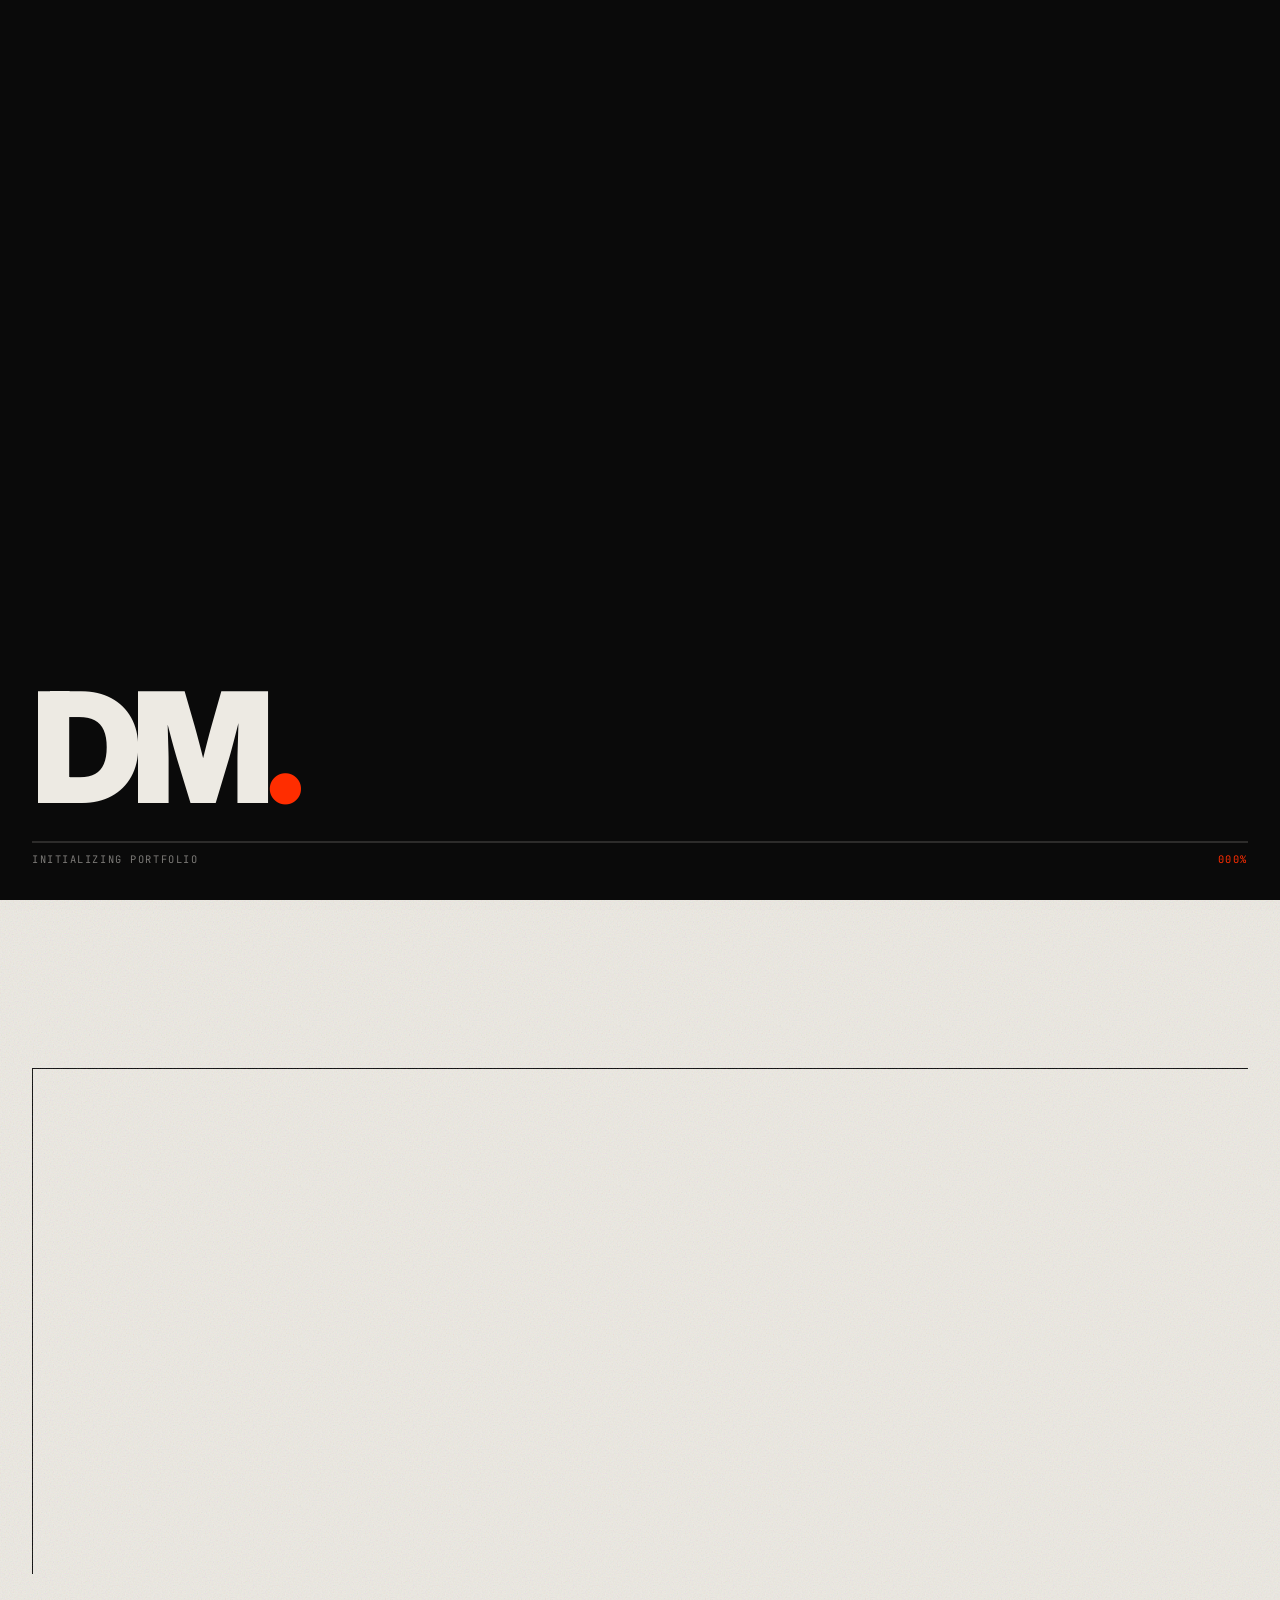
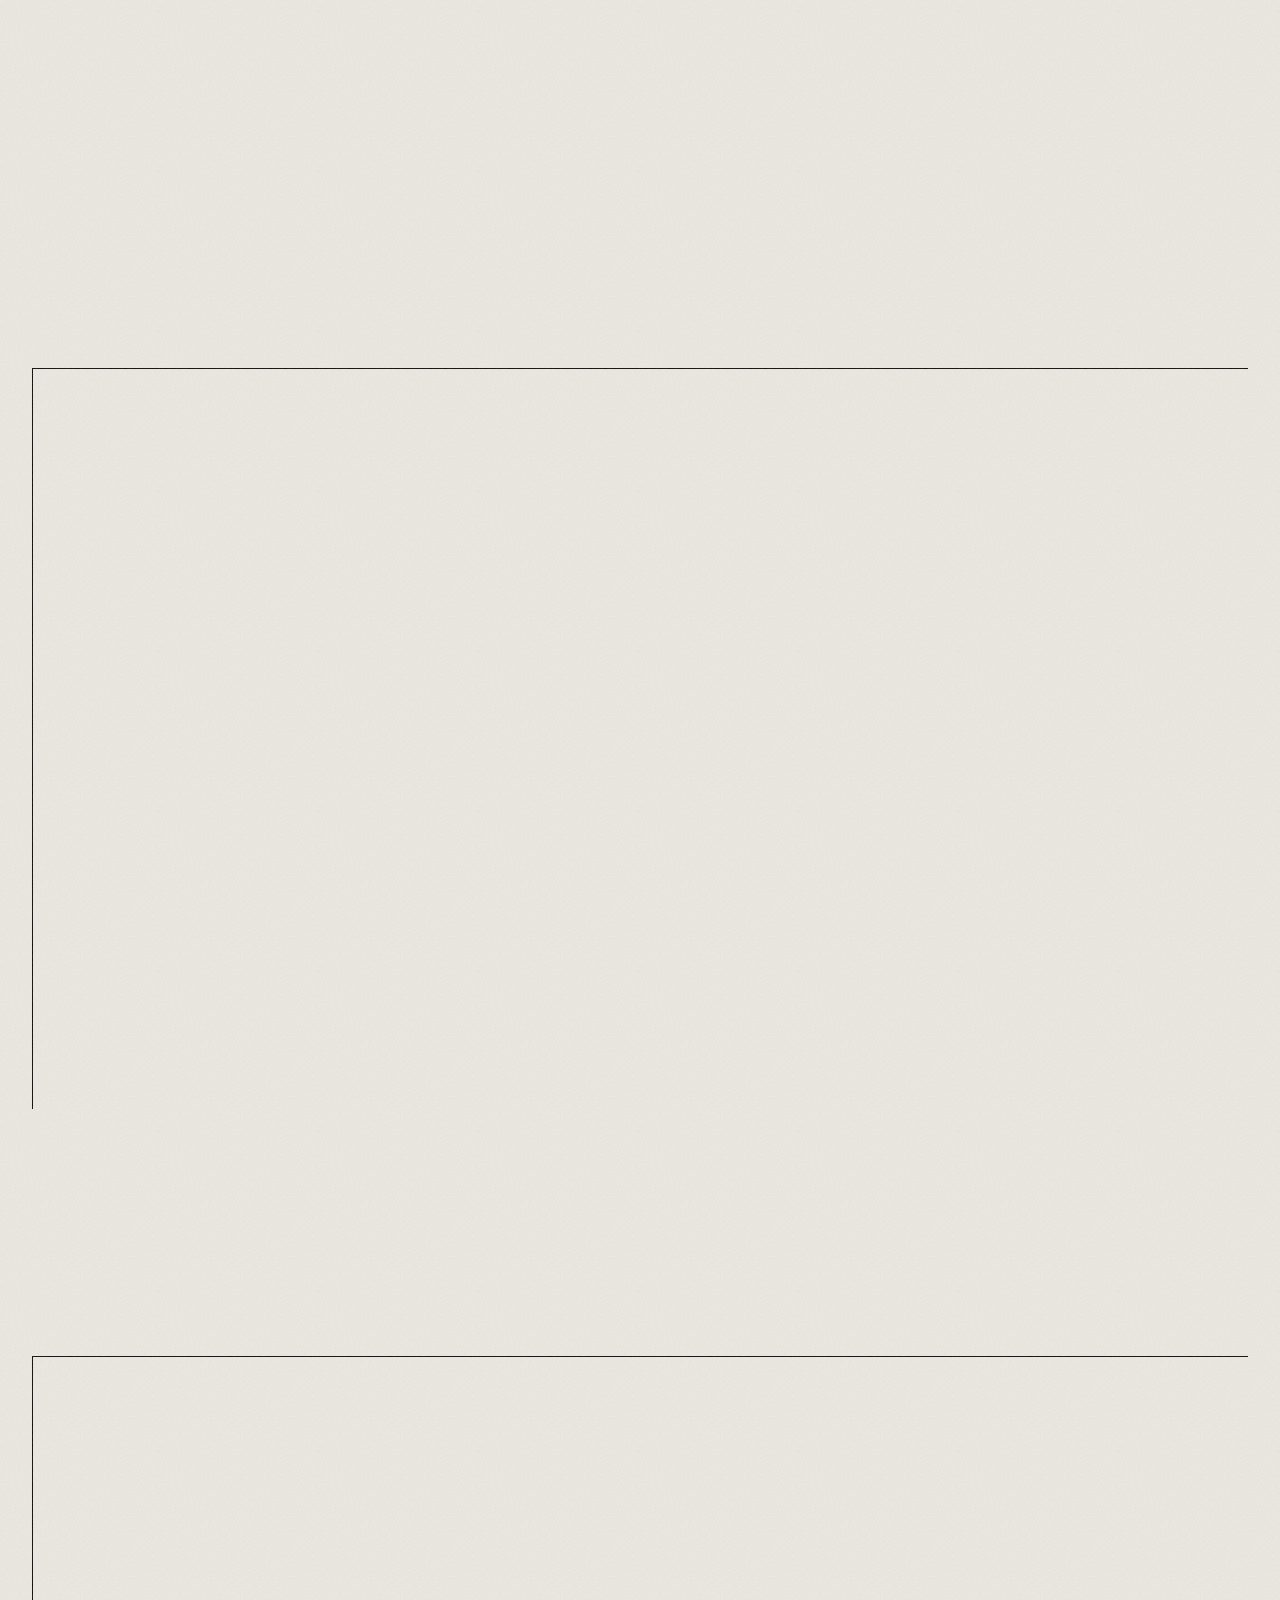
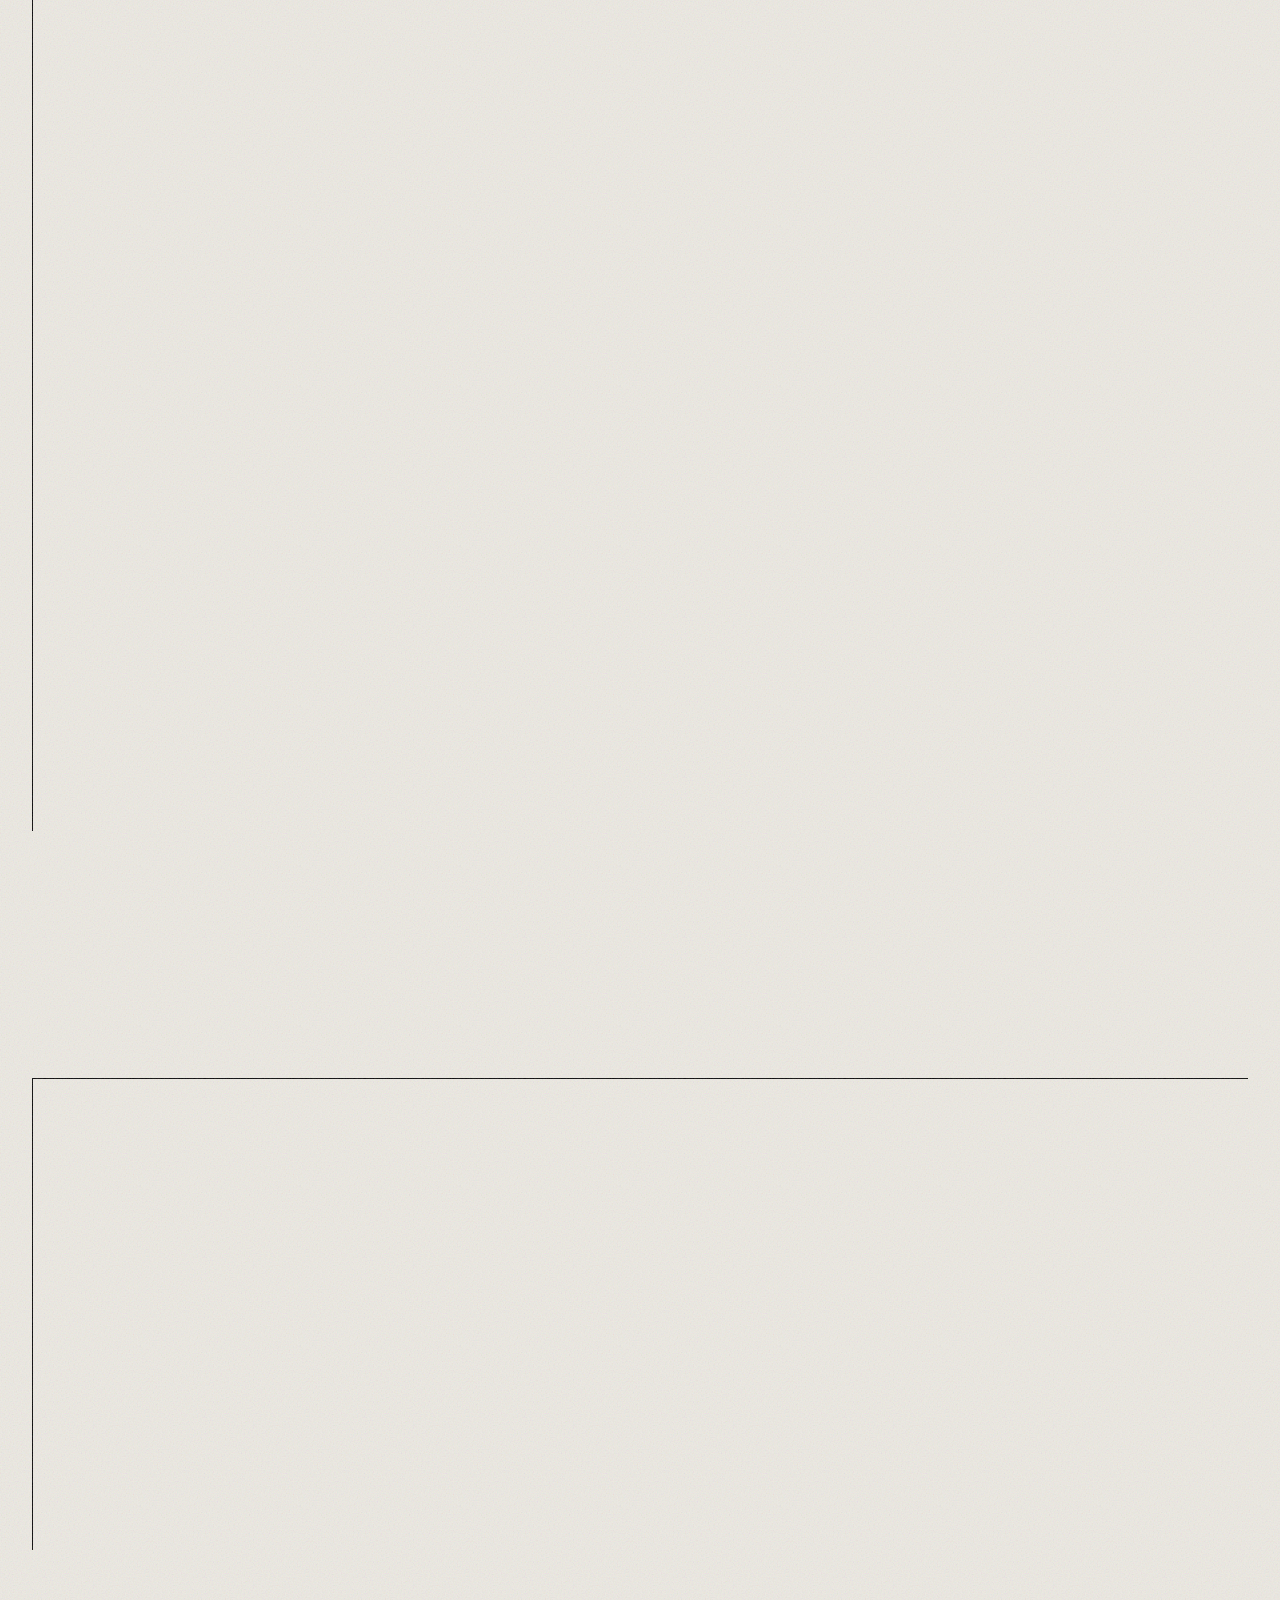
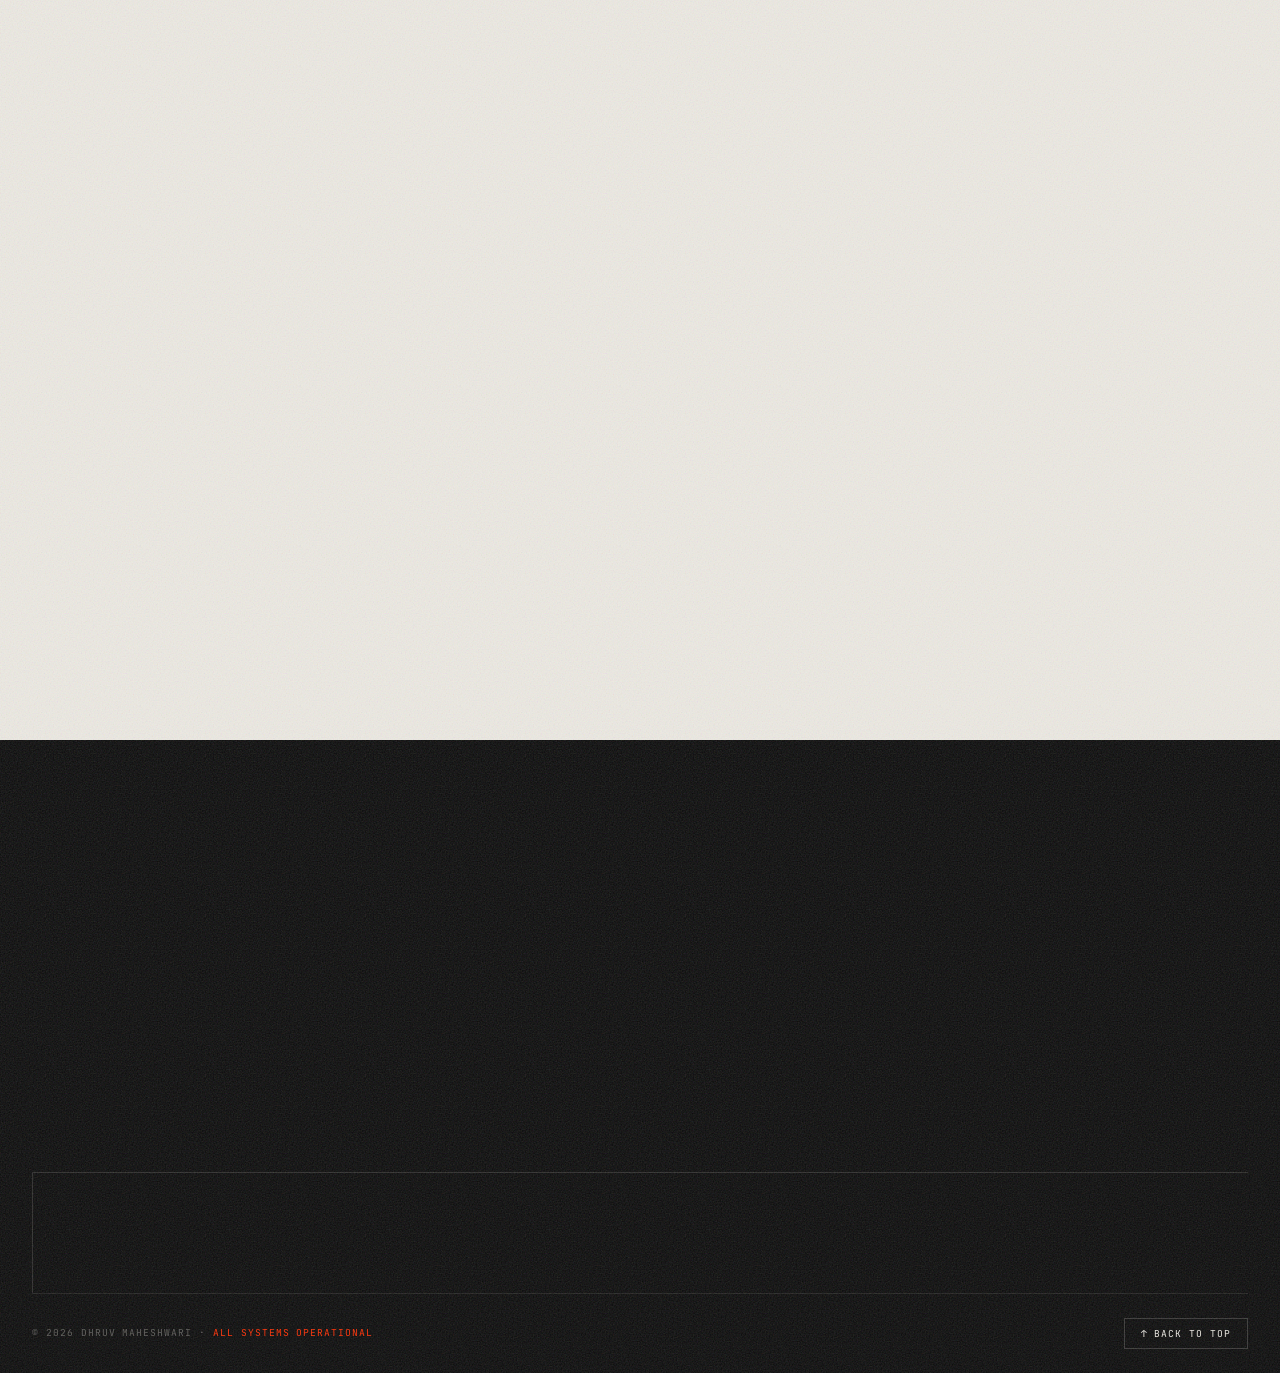
==== commit 434761a0: "added LoR" ====
--- a/index.html
+++ b/index.html
@@ -1310,6 +1310,179 @@
     animation-duration: 0.01ms !important;
     transition-duration: 0.01ms !important;
   }
+}
+
+/* RECOMMENDATION CARD (Acenet) */
+.rec-cell { display: flex; justify-content: flex-end; align-items: flex-end; align-self: end; width: 100%; }
+.rec-btn {
+  display: inline-flex;
+  align-items: center;
+  gap: 0.75rem;
+  padding: 0.6rem 0.85rem 0.6rem 0.75rem;
+  border: 1px solid var(--red);
+  background: transparent;
+  color: var(--red);
+  font-family: 'JetBrains Mono', monospace;
+  text-align: left;
+  cursor: pointer;
+  transition: background 0.15s, color 0.15s, transform 0.2s ease;
+}
+.rec-btn:hover,
+.rec-btn[aria-expanded="true"] {
+  background: var(--red);
+  color: #EDEAE3;
+}
+.rec-btn:hover { transform: translateY(-1px); }
+.rec-btn:focus-visible { outline: 2px solid var(--red); outline-offset: 3px; }
+.rec-btn-star { font-size: 1rem; line-height: 1; }
+.rec-btn-text { display: flex; flex-direction: column; gap: 0.15rem; }
+.rec-btn-text b {
+  font-size: 0.68rem;
+  font-weight: 600;
+  letter-spacing: 0.08em;
+  line-height: 1.35;
+  text-transform: uppercase;
+}
+
+.exp-row { --rg: 2rem; }
+.rec-panel {
+  grid-column: 3 / -1;
+  margin-top: calc(var(--rg) * -1);
+  display: grid;
+  grid-template-rows: 0fr;
+  visibility: hidden;
+  transition: grid-template-rows 0.5s cubic-bezier(0.16, 1, 0.3, 1),
+              margin-top 0.5s cubic-bezier(0.16, 1, 0.3, 1),
+              visibility 0s linear 0.5s;
+}
+.rec-panel.open {
+  grid-template-rows: 1fr;
+  margin-top: 0;
+  visibility: visible;
+  transition-delay: 0s;
+}
+.rec-inner { min-height: 0; overflow: hidden; }
+/* The card keeps its own paper/ink colours so it reads the same whether the row is highlighted or not. */
+.rec-card {
+  position: relative;
+  margin: 0;
+  background: var(--paper);
+  color: var(--ink);
+  border: 1px solid var(--ink);
+  border-left: 4px solid var(--red);
+  opacity: 0;
+  transform: translateY(10px);
+  transition: opacity 0.35s ease, transform 0.5s cubic-bezier(0.16, 1, 0.3, 1);
+}
+.rec-panel.open .rec-card {
+  opacity: 1;
+  transform: translateY(0);
+  transition-delay: 0.12s;
+}
+.rec-top {
+  display: flex;
+  justify-content: space-between;
+  align-items: center;
+  gap: 1rem;
+  padding: 0.7rem 1.25rem;
+  border-bottom: 1px solid var(--line-strong);
+  font-family: 'JetBrains Mono', monospace;
+  font-size: 0.58rem;
+  letter-spacing: 0.15em;
+  text-transform: uppercase;
+  color: var(--gray);
+}
+.rec-top .rec-file::before { content: '// '; color: var(--red); }
+.rec-body {
+  position: relative;
+  padding: 1.75rem 1.75rem 1.5rem 4.25rem;
+}
+.rec-mark {
+  position: absolute;
+  left: 1.25rem;
+  top: 0.55rem;
+  font-family: 'Inter', sans-serif;
+  font-weight: 900;
+  font-size: 4.5rem;
+  line-height: 1;
+  color: var(--red);
+  user-select: none;
+}
+.rec-quote {
+  font-family: 'Inter', sans-serif;
+  font-weight: 400;
+  font-size: clamp(0.85rem, 1.15vw, 0.95rem);
+  line-height: 1.75;
+  letter-spacing: -0.005em;
+  max-width: 76ch;
+}
+.rec-quote p { text-align: justify; hyphens: auto; -webkit-hyphens: auto; }
+.rec-quote p + p { margin-top: 1rem; }
+.rec-quote .rec-salute {
+  text-align: left;
+  font-family: 'JetBrains Mono', monospace;
+  font-size: 0.7rem;
+  letter-spacing: 0.04em;
+  color: var(--gray);
+}
+.rec-sign {
+  display: flex;
+  align-items: center;
+  gap: 0.9rem;
+  padding: 1rem 1.25rem;
+  border-top: 1px solid var(--line-strong);
+}
+.rec-who { flex: 1; min-width: 0; }
+.rec-name {
+  font-family: 'Inter', sans-serif;
+  font-weight: 500;
+  font-size: 0.95rem;
+  letter-spacing: -0.02em;
+  line-height: 1.2;
+}
+.rec-role {
+  margin-top: 0.15rem;
+  font-family: 'JetBrains Mono', monospace;
+  font-size: 0.65rem;
+  color: var(--red);
+  letter-spacing: 0.03em;
+}
+.rec-social {
+  flex: 0 0 auto;
+  width: 2rem;
+  height: 2rem;
+  display: grid;
+  place-items: center;
+  border: 1px solid var(--line-strong);
+  color: var(--ink);
+  transition: background 0.15s, color 0.15s, border-color 0.15s, transform 0.2s ease;
+}
+.rec-social:hover { background: var(--red); border-color: var(--red); color: #EDEAE3; transform: translateY(-1px); }
+.rec-social:focus-visible { outline: 2px solid var(--red); outline-offset: 3px; }
+.rec-close {
+  flex: 0 0 auto;
+  background: none;
+  border: 1px solid var(--line-strong);
+  color: var(--ink);
+  padding: 0.4rem 0.75rem;
+  font-family: 'JetBrains Mono', monospace;
+  font-size: 0.58rem;
+  letter-spacing: 0.1em;
+  text-transform: uppercase;
+  cursor: pointer;
+  transition: background 0.15s, color 0.15s, border-color 0.15s;
+}
+.rec-close:hover { background: var(--red); border-color: var(--red); color: #EDEAE3; }
+.rec-close:focus-visible { outline: 2px solid var(--red); outline-offset: 3px; }
+
+@media (max-width: 900px) {
+  .exp-row { --rg: 0.75rem; }
+  .rec-cell { justify-content: flex-end; }
+  .rec-panel { grid-column: 1 / -1; }
+  .rec-body { padding: 1.5rem 1.25rem 1.25rem 3.25rem; }
+  .rec-mark { left: 0.8rem; font-size: 3.5rem; }
+  .rec-top .rec-meta { display: none; }
+  .rec-sign { flex-wrap: wrap; }
 }
 </style>
 </head>
@@ -1515,7 +1688,46 @@
             <span class="exp-tag">Azure</span>
           </div>
         </div>
-        <div></div>
+        <div class="rec-cell">
+          <button class="rec-btn" id="recBtn" type="button" aria-expanded="false" aria-controls="recPanel">
+            <span class="rec-btn-star" aria-hidden="true">★</span>
+            <span class="rec-btn-text"><b>Letter of<br>Recommendation</b></span>
+          </button>
+        </div>
+
+        <!-- RECOMMENDATION CARD — text is taken verbatim from the letter -->
+        <div class="rec-panel" id="recPanel" role="region" aria-label="Letter of recommendation from the CTO of AceNet Consulting" aria-hidden="true">
+          <div class="rec-inner">
+            <figure class="rec-card">
+              <div class="rec-top">
+                <span class="rec-file">letter_of_recommendation.txt</span>
+                <span class="rec-meta">AceNet Consulting · 31-Aug-2026</span>
+              </div>
+              <div class="rec-body">
+                <span class="rec-mark" aria-hidden="true">&ldquo;</span>
+                <blockquote class="rec-quote">
+                  <p class="rec-salute">To Whom It May Concern</p>
+                  <p>I am pleased to recommend Dhruv Maheshwari, who worked as an Intern - Technology at AceNet Consulting Pvt Ltd from 1-Jun-2026 to 21-Aug-2026.</p>
+                  <p>During his internship, Dhruv served as the primary backend developer for CFO Copilot, a multi-agent, AI-powered Virtual CFO platform engineered to deliver actionable insights in response to natural language queries spanning macroeconomic, industry, and automotive market intelligence.</p>
+                  <p>He developed the core backend architecture using Python, FastAPI, and AWS Bedrock, building data ingestion and analytics pipelines, integrating LLM-based reasoning agents, and implementing intelligent query routing across specialized domains. He also worked on REST APIs, scenario analysis, confidence scoring, and grounding mechanisms to improve the reliability of generated outputs.</p>
+                  <p>Throughout the internship, Dhruv consistently demonstrated a level of maturity and professionalism well beyond expectations for someone at this stage of their career. His sincerity in approaching every task, whether routine or challenging, earned the trust and respect of the entire team. Dhruv repeatedly showcased strong problem-solving skills, breaking down complex technical issues and working through them methodically rather than seeking shortcuts. What stood out most was his initiative, he did not wait to be told what to do, often identifying gaps or inefficiencies and proposing solutions on his own. Combined with an exceptional work ethic, arriving prepared, meeting deadlines, and going the extra mile when needed; Dhruv became a reliable and valued contributor. Equally important was his ability to collaborate effectively; his teamwork was evident in how well he communicated with colleagues, accepted feedback gracefully, and contributed to a positive group dynamic. I have no doubt Dhruv will bring the same qualities to any future role.</p>
+                  <p>I believe this experience has given Dhruv exposure to the actual work environment in the corporate world, something that he will benefit from tremendously. I wish him well in his studies and future endeavours and am hopeful that we will get an opportunity to work together sometime in the future.</p>
+                  <p>Please feel free to reach out should you require any further information.</p>
+                </blockquote>
+              </div>
+              <figcaption class="rec-sign">
+                <div class="rec-who">
+                  <div class="rec-name" id="recName">Vasanth Rao</div>
+                  <div class="rec-role">Chief Technology Officer | AceNet Consulting Pvt. Ltd.</div>
+                </div>
+                <a class="rec-social" href="https://www.linkedin.com/in/vasanthsrao/" target="_blank" rel="noopener noreferrer" aria-label="Vasanth Rao on LinkedIn" title="Vasanth Rao on LinkedIn">
+                  <svg viewBox="0 0 24 24" width="16" height="16" fill="currentColor" aria-hidden="true"><path d="M20.447 20.452h-3.554v-5.569c0-1.328-.027-3.037-1.852-3.037-1.853 0-2.136 1.445-2.136 2.939v5.667H9.351V9h3.414v1.561h.046c.477-.9 1.637-1.85 3.37-1.85 3.601 0 4.267 2.37 4.267 5.455v6.286zM5.337 7.433a2.062 2.062 0 01-2.063-2.065 2.064 2.064 0 112.063 2.065zm1.782 13.019H3.555V9h3.564v11.452zM22.225 0H1.771C.792 0 0 .774 0 1.729v20.542C0 23.227.792 24 1.771 24h20.451C23.2 24 24 23.227 24 22.271V1.729C24 .774 23.2 0 22.222 0h.003z"/></svg>
+                </a>
+                <button class="rec-close" id="recClose" type="button">Close &#10005;</button>
+              </figcaption>
+            </figure>
+          </div>
+        </div>
       </div>
       <div class="exp-row">
         <div class="exp-index"><span class="red">02</span></div>
@@ -1625,23 +1837,25 @@
       <article class="proj-4">
         <div class="b-label">prj_004</div>
         <div class="proj-head">
-          <div class="proj-name">SMP</div>
-          <div class="proj-stars">2025</div>
+          <div class="proj-name">aiCFO</div>
+          <div class="proj-stars">2026</div>
         </div>
         <p class="proj-desc">
-          Built a full-stack social media platform with Django and MySQL supporting authentication, posts, comments, likes, and a symmetric friendship model. Enforced data integrity with check and unique constraints, Django-level permission checks, and database-side logic for mutual-friends lookup, friend counts, and personalized feeds.
+          A multi-agent financial intelligence system for automotive and macroeconomic analysis. It routes one question through Automotive and Macro agents, then combines both analyses with a CFO agent using a shared LangGraph state. Built with LangChain and LangGraph, with a Flask web app for interactive analysis.
         </p>
         <div class="proj-lang">
-          <span class="lang-dot c"></span> Python · Django · MySQL
+          <span class="lang-dot ts"></span> Python · LangChain · LangGraph · Flask
         </div>
         <div class="proj-topics">
-          <span class="topic">python</span>
-          <span class="topic">django</span>
-          <span class="topic">mysql</span>
-          <span class="topic">html/css</span>
+          <span class="topic">agentic-ai</span>
+          <span class="topic">langchain</span>
+          <span class="topic">langgraph</span>
+          <span class="topic">multi-agent</span>
+          <span class="topic">automotive</span>
+          <span class="topic">macroeconomics</span>
         </div>
         <div class="proj-link">
-          <a href="https://github.com/dhruvm-04/SocialMediaPlatform" target="_blank" rel="noopener">GitHub ↗</a>
+          <a href="https://github.com/dhruvm-04/aiCFO/" target="_blank" rel="noopener">GitHub ↗</a>
         </div>
       </article>
       <article class="proj-5" id="pesvirtualtour">
@@ -2173,6 +2387,37 @@
   if (e.key === 'ArrowRight') showRelative(1);
 });
 
+// RECOMMENDATION CARD (Acenet)
+(function () {
+  const btn = document.getElementById('recBtn');
+  const panel = document.getElementById('recPanel');
+  const closeBtn = document.getElementById('recClose');
+  if (!btn || !panel) return;
+
+  function setOpen(open) {
+    panel.classList.toggle('open', open);
+    panel.setAttribute('aria-hidden', String(!open));
+    btn.setAttribute('aria-expanded', String(open));
+    if (open) {
+      // Keep the whole card in view once it has finished expanding.
+      setTimeout(() => {
+        const r = panel.getBoundingClientRect();
+        if (r.bottom > window.innerHeight - 20) {
+          const y = window.scrollY + r.bottom - window.innerHeight + 40;
+          if (typeof lenis !== 'undefined' && lenis) lenis.scrollTo(y);
+          else window.scrollTo({ top: y, behavior: 'smooth' });
+        }
+      }, 450);
+    }
+  }
+
+  btn.addEventListener('click', () => setOpen(!panel.classList.contains('open')));
+  closeBtn.addEventListener('click', () => { setOpen(false); btn.focus(); });
+  document.addEventListener('keydown', (e) => {
+    if (e.key === 'Escape' && panel.classList.contains('open')) setOpen(false);
+  });
+})();
+
 // PERSISTENT DARK MODE
 const themeToggle = document.getElementById('themeToggle');
 function setDarkMode(enabled) {
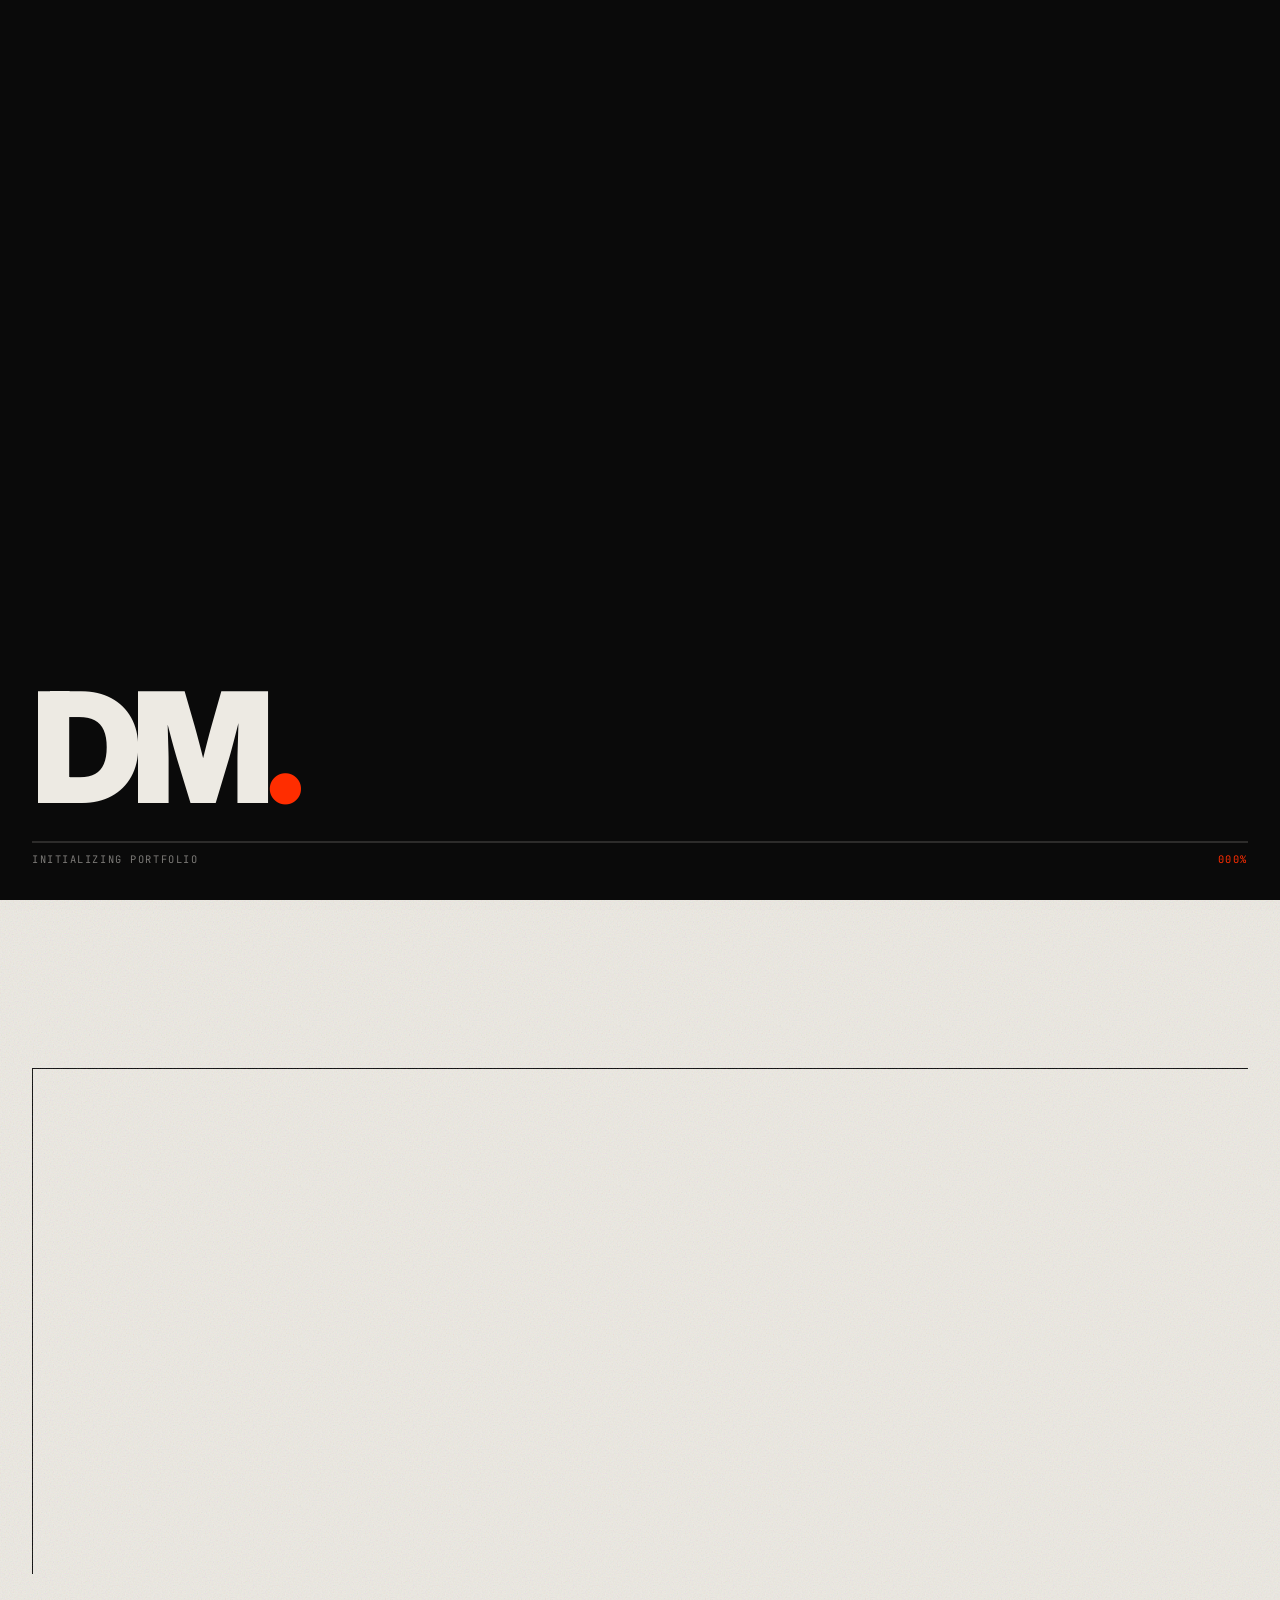
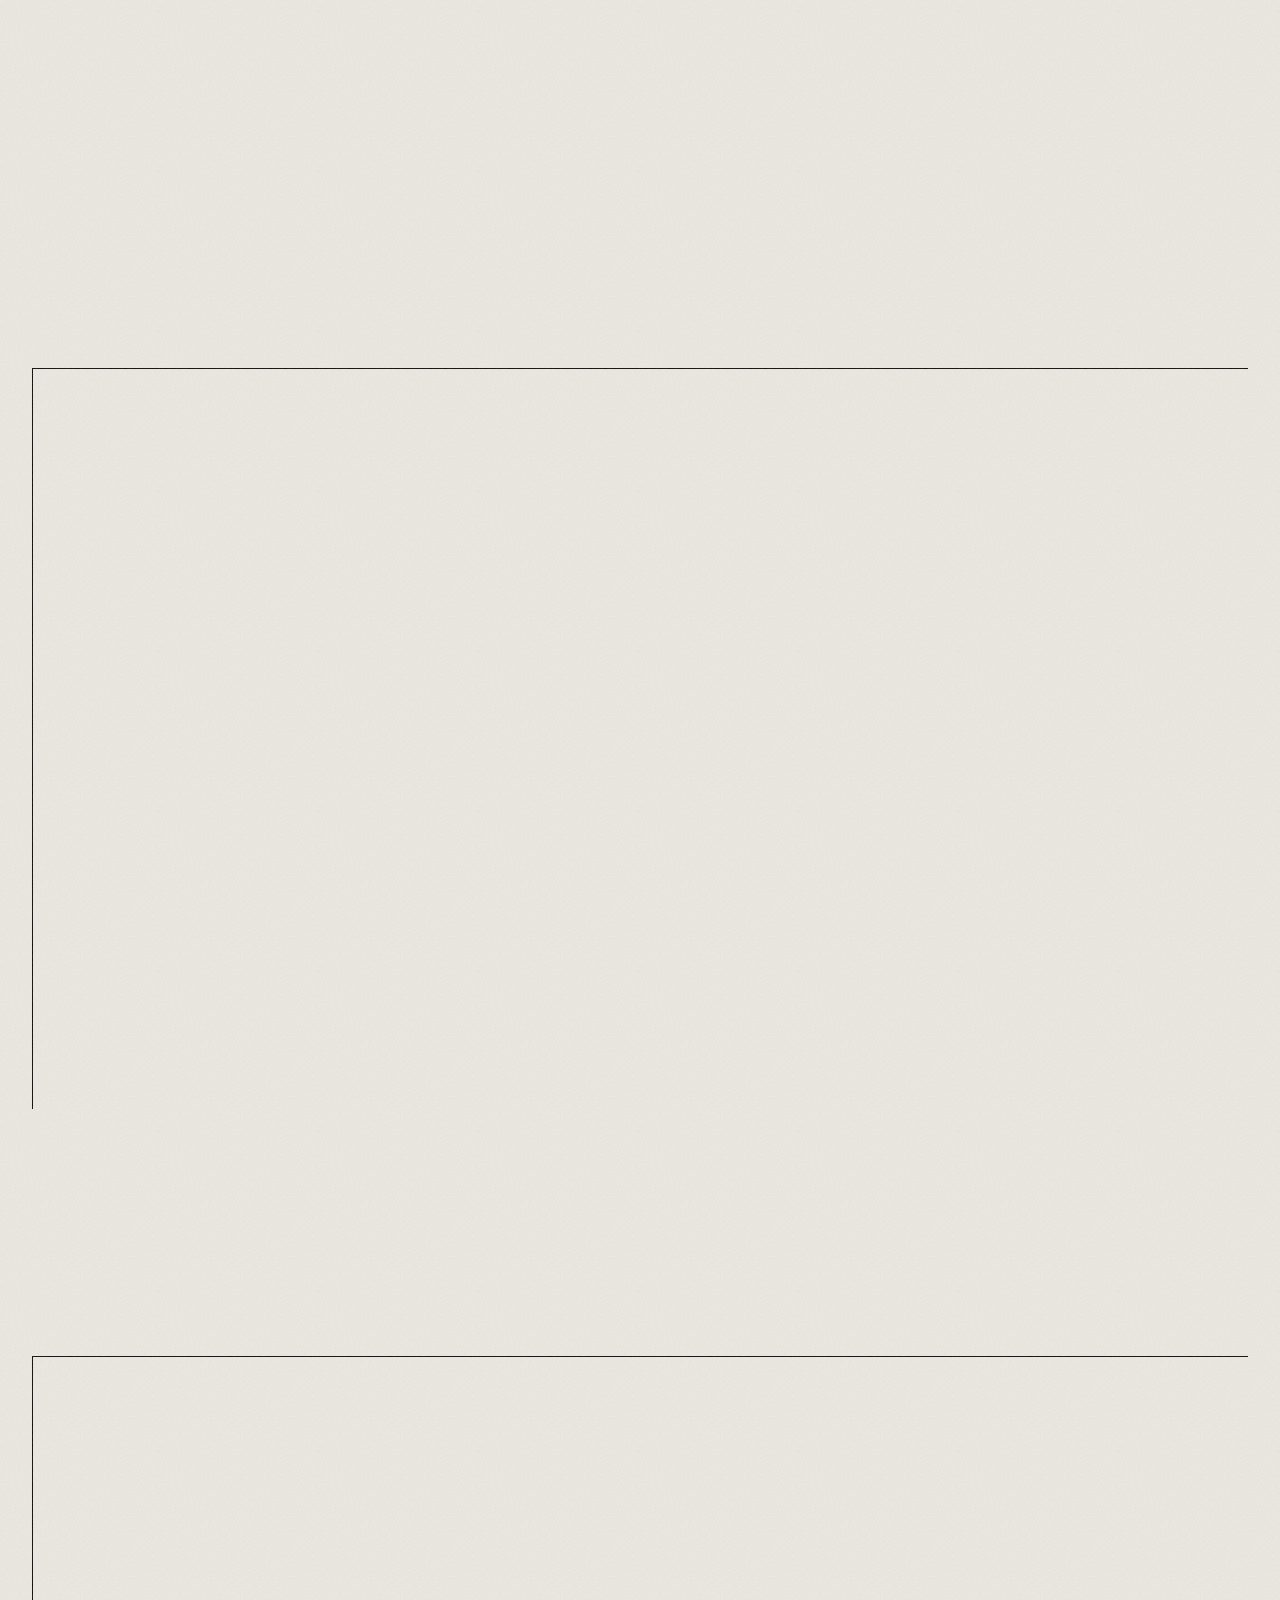
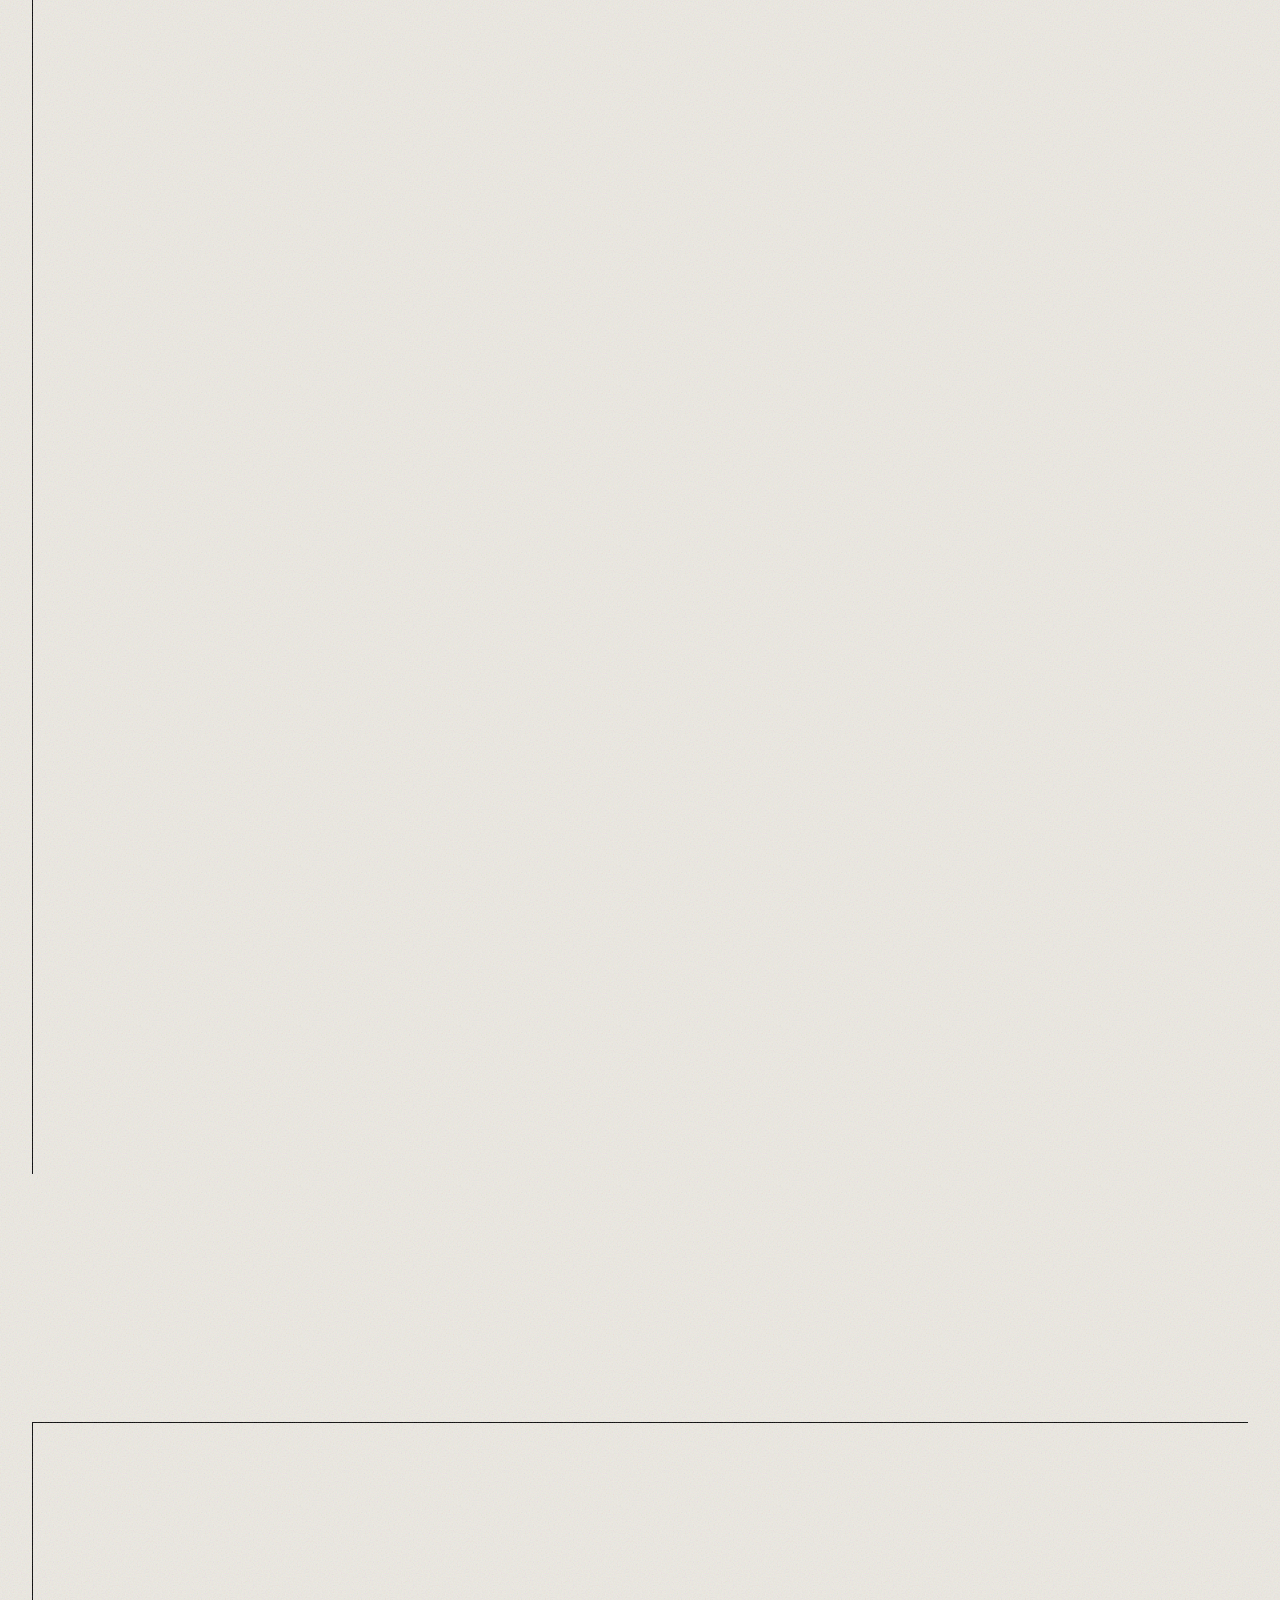
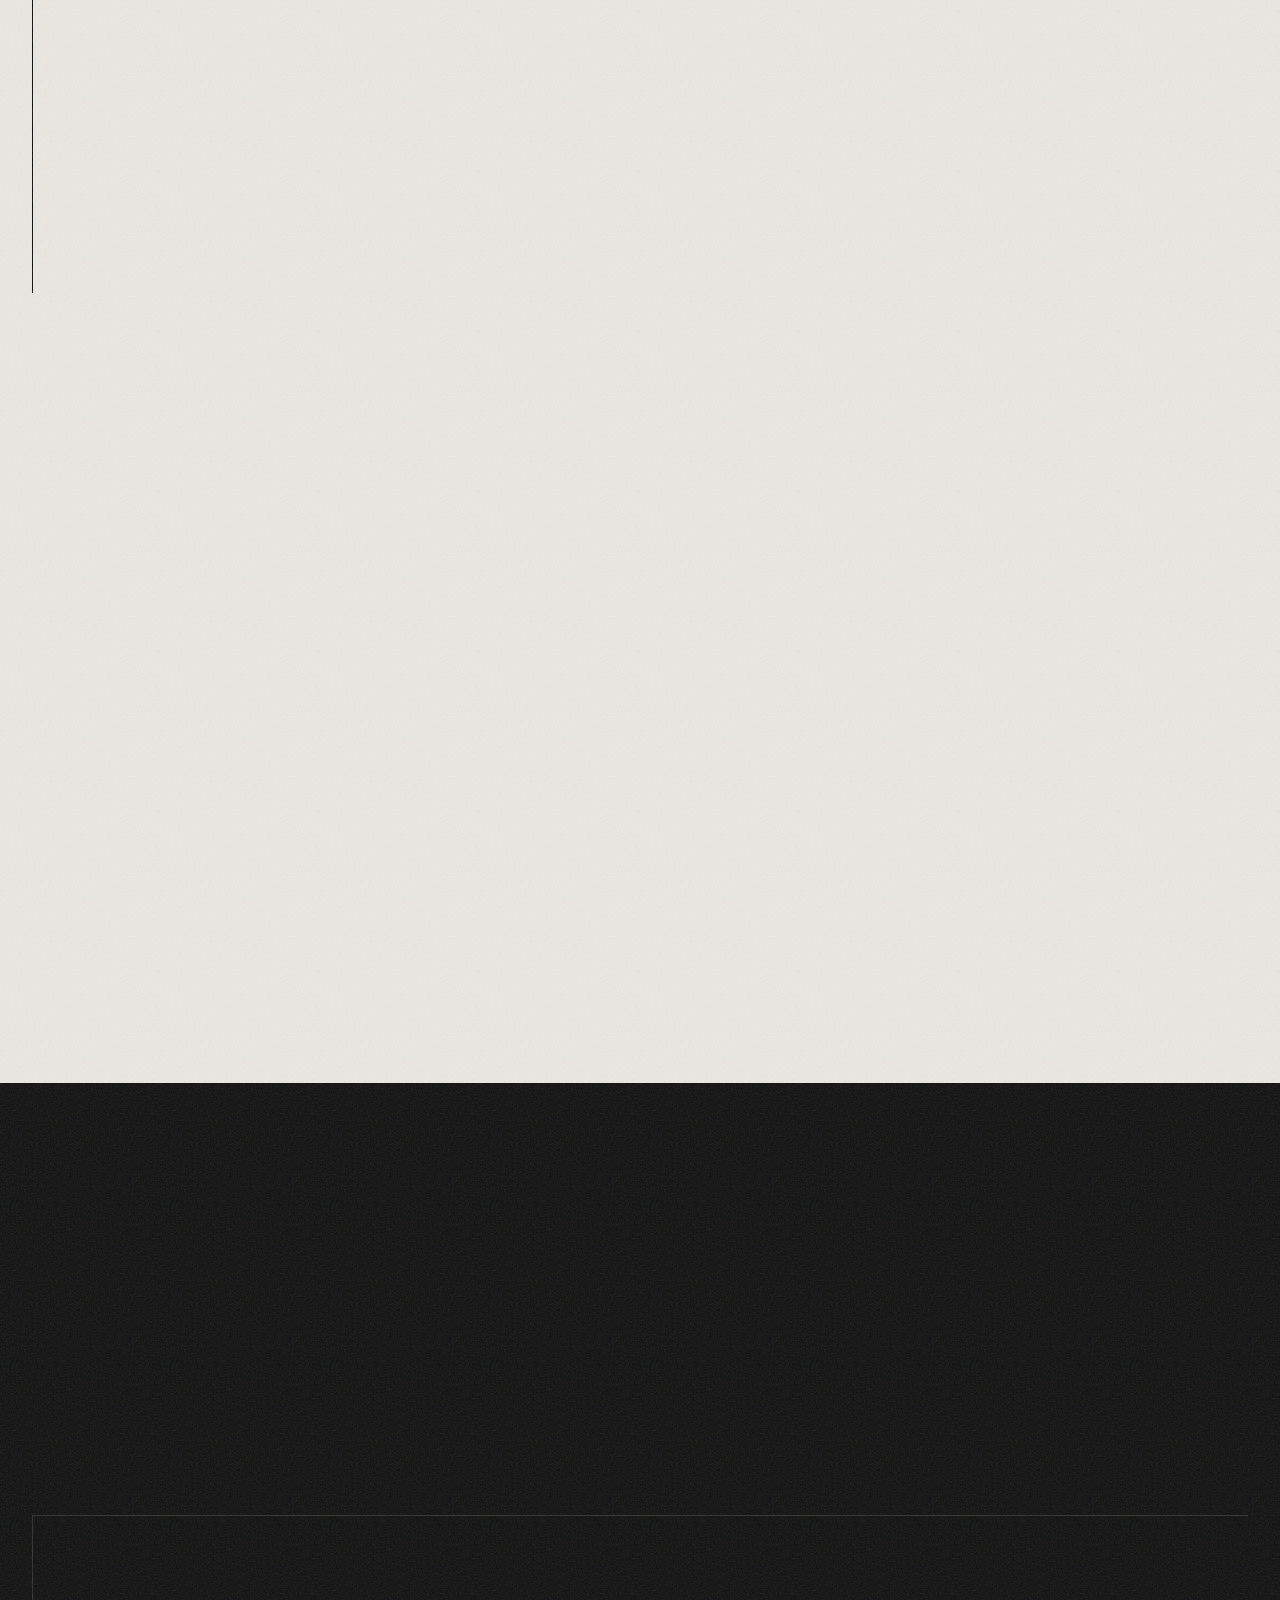
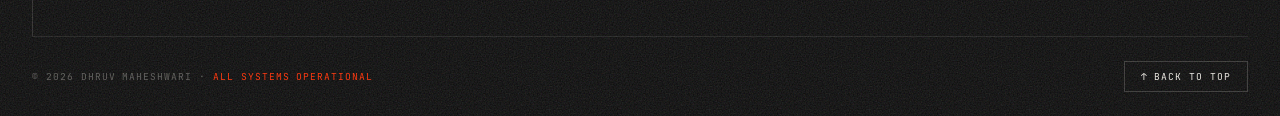
==== commit fcfcffc2: "updated projects, visuals, stack" ====
--- a/index.html
+++ b/index.html
@@ -172,6 +172,24 @@
   transform: translateY(-1px);
 }
 .theme-toggle:focus-visible { outline: 2px solid var(--red); outline-offset: 3px; }
+::view-transition-old(root),
+::view-transition-new(root) {
+  animation: none;
+  mix-blend-mode: normal;
+}
+::view-transition-old(root) {
+  z-index: 1;
+}
+::view-transition-new(root) {
+  z-index: 2;
+  clip-path: circle(0 at var(--theme-origin-x) var(--theme-origin-y));
+  animation: theme-circle-reveal 0.72s cubic-bezier(0.16, 1, 0.3, 1) forwards;
+}
+@keyframes theme-circle-reveal {
+  to {
+    clip-path: circle(var(--theme-reveal-radius) at var(--theme-origin-x) var(--theme-origin-y));
+  }
+}
 .nav-link {
   display: flex;
   align-items: center;
@@ -448,6 +466,16 @@
   background: rgba(237, 234, 227, 0.1);
   color: var(--paper);
 }
+.about-bio.persistent-hover .about-bio-text {
+  color: var(--paper);
+}
+.about-bio.persistent-hover .about-bio-text .hl {
+  color: var(--red);
+}
+.about-bio.persistent-hover .about-bio-text code {
+  background: rgba(237, 234, 227, 0.1);
+  color: var(--paper);
+}
 
 .stack-grid {
   display: grid;
@@ -579,6 +607,21 @@
 .exp-row:hover .exp-date {
   color: rgba(237, 234, 227, 0.8);
 }
+.exp-row.persistent-hover {
+  background: var(--ink);
+  color: var(--paper);
+}
+.exp-row.persistent-hover .exp-hash { color: var(--red); }
+.exp-row.persistent-hover .exp-company { color: var(--red); }
+.exp-row.persistent-hover .exp-tag {
+  border-color: var(--paper);
+  color: var(--paper);
+}
+.exp-row.persistent-hover code {
+  background: rgba(237, 234, 227, 0.1);
+  color: var(--paper);
+}
+.exp-row.persistent-hover .exp-date { color: rgba(237, 234, 227, 0.8); }
 .exp-hash {
   font-family: 'JetBrains Mono', monospace;
   font-size: 0.6rem;
@@ -611,6 +654,7 @@
   margin-bottom: 0.6rem;
 }
 .exp-row:hover .exp-desc { color: rgba(237, 234, 227, 0.6); }
+.exp-row.persistent-hover .exp-desc { color: rgba(237, 234, 227, 0.6); }
 .exp-bullets {
   list-style: none;
   margin-bottom: 0.8rem;
@@ -631,37 +675,38 @@
   color: var(--red);
 }
 .exp-row:hover .exp-bullets li { color: rgba(237, 234, 227, 0.6); }
+.exp-row.persistent-hover .exp-bullets li { color: rgba(237, 234, 227, 0.6); }
 /* Default highlighted cells; hovering any cell temporarily replaces it. */
-#about > div > div.bento.about-bento.reveal-stagger:not(:has(> *:hover)) > div.about-stack,
-#experience > div > div.exp-list.reveal-stagger:not(:has(> .exp-row:hover)) > div:nth-child(1),
-#extracurricular > div > div.bento.extra-bento.reveal-stagger:not(:has(> *:hover)) > a {
+#about > div > div.bento.about-bento.reveal-stagger:not(:has(> *:hover, > .persistent-hover)) > div.about-stack,
+#experience > div > div.exp-list.reveal-stagger:not(:has(> .exp-row:hover, > .persistent-hover)) > div:nth-child(1),
+#extracurricular > div > div.bento.extra-bento.reveal-stagger:not(:has(> *:hover, > .persistent-hover)) > a {
   background: var(--ink);
   color: var(--paper);
 }
-#about > div > div.bento.about-bento.reveal-stagger:not(:has(> *:hover)) > div.about-stack .b-label,
-#experience > div > div.exp-list.reveal-stagger:not(:has(> .exp-row:hover)) > div:nth-child(1) .exp-hash {
+#about > div > div.bento.about-bento.reveal-stagger:not(:has(> *:hover, > .persistent-hover)) > div.about-stack .b-label,
+#experience > div > div.exp-list.reveal-stagger:not(:has(> .exp-row:hover, > .persistent-hover)) > div:nth-child(1) .exp-hash {
   color: var(--red);
 }
-#about > div > div.bento.about-bento.reveal-stagger:not(:has(> *:hover)) > div.about-stack .tag,
-#experience > div > div.exp-list.reveal-stagger:not(:has(> .exp-row:hover)) > div:nth-child(1) .exp-tag,
-#extracurricular > div > div.bento.extra-bento.reveal-stagger:not(:has(> *:hover)) > a .extra-tag {
+#about > div > div.bento.about-bento.reveal-stagger:not(:has(> *:hover, > .persistent-hover)) > div.about-stack .tag,
+#experience > div > div.exp-list.reveal-stagger:not(:has(> .exp-row:hover, > .persistent-hover)) > div:nth-child(1) .exp-tag,
+#extracurricular > div > div.bento.extra-bento.reveal-stagger:not(:has(> *:hover, > .persistent-hover)) > a .extra-tag {
   border-color: var(--paper);
   color: var(--paper);
 }
-#experience > div > div.exp-list.reveal-stagger:not(:has(> .exp-row:hover)) > div:nth-child(1) .exp-desc,
-#experience > div > div.exp-list.reveal-stagger:not(:has(> .exp-row:hover)) > div:nth-child(1) .exp-bullets li,
-#extracurricular > div > div.bento.extra-bento.reveal-stagger:not(:has(> *:hover)) > a .extra-desc {
+#experience > div > div.exp-list.reveal-stagger:not(:has(> .exp-row:hover, > .persistent-hover)) > div:nth-child(1) .exp-desc,
+#experience > div > div.exp-list.reveal-stagger:not(:has(> .exp-row:hover, > .persistent-hover)) > div:nth-child(1) .exp-bullets li,
+#extracurricular > div > div.bento.extra-bento.reveal-stagger:not(:has(> *:hover, > .persistent-hover)) > a .extra-desc {
   color: rgba(237, 234, 227, 0.6);
 }
-#experience > div > div.exp-list.reveal-stagger:not(:has(> .exp-row:hover)) > div:nth-child(1) .exp-date,
-#extracurricular > div > div.bento.extra-bento.reveal-stagger:not(:has(> *:hover)) > a .extra-role {
+#experience > div > div.exp-list.reveal-stagger:not(:has(> .exp-row:hover, > .persistent-hover)) > div:nth-child(1) .exp-date,
+#extracurricular > div > div.bento.extra-bento.reveal-stagger:not(:has(> *:hover, > .persistent-hover)) > a .extra-role {
   color: rgba(237, 234, 227, 0.8);
 }
-#experience > div > div.exp-list.reveal-stagger:not(:has(> .exp-row:hover)) > div:nth-child(1) code {
+#experience > div > div.exp-list.reveal-stagger:not(:has(> .exp-row:hover, > .persistent-hover)) > div:nth-child(1) code {
   background: rgba(237, 234, 227, 0.1);
   color: var(--paper);
 }
-#extracurricular > div > div.bento.extra-bento.reveal-stagger:not(:has(> *:hover)) > a .extra-desc {
+#extracurricular > div > div.bento.extra-bento.reveal-stagger:not(:has(> *:hover, > .persistent-hover)) > a .extra-desc {
   color: rgba(237, 234, 227, 0.55);
 }
 
@@ -701,6 +746,8 @@
 .proj-4 { grid-column: span 4; }
 .proj-5 { grid-column: span 4; }
 .proj-6 { grid-column: span 4; }
+.proj-7,
+.proj-8 { grid-column: span 6; }
 
 .projects-bento > .proj-1 {
   background: var(--red);
@@ -712,16 +759,25 @@
 .projects-bento > .proj-1 .proj-topics { border-top-color: rgba(10, 10, 10, 0.2); }
 .projects-bento > .proj-1 .topic { border-color: rgba(10, 10, 10, 0.35); color: rgba(10, 10, 10, 0.75); }
 .projects-bento > .proj-1 .proj-link a { color: var(--ink); }
-
-.projects-bento:not(:has(> *:hover)) > .proj-6 {
+.projects-bento > .proj-1,
+.projects-bento > .proj-1.persistent-hover {
+  background: var(--red) !important;
+}
+.projects-bento > .proj-1:hover,
+.projects-bento > .proj-1.persistent-hover:hover {
+  background: var(--red) !important;
+  color: var(--ink) !important;
+}
+
+.projects-bento:not(:has(> *:hover, > .persistent-hover)) > .proj-6 {
   background: var(--ink);
   color: var(--paper);
 }
-.projects-bento:not(:has(> *:hover)) > .proj-6 .b-label { color: var(--red); }
-.projects-bento:not(:has(> *:hover)) > .proj-6 .proj-stars { color: rgba(237, 234, 227, 0.5); }
-.projects-bento:not(:has(> *:hover)) > .proj-6 .proj-desc { color: rgba(237, 234, 227, 0.55); }
-.projects-bento:not(:has(> *:hover)) > .proj-6 .proj-topics { border-top-color: rgba(237, 234, 227, 0.15); }
-.projects-bento:not(:has(> *:hover)) > .proj-6 .topic { border-color: rgba(237, 234, 227, 0.2); color: rgba(237, 234, 227, 0.5); }
+.projects-bento:not(:has(> *:hover, > .persistent-hover)) > .proj-6 .b-label { color: var(--red); }
+.projects-bento:not(:has(> *:hover, > .persistent-hover)) > .proj-6 .proj-stars { color: rgba(237, 234, 227, 0.5); }
+.projects-bento:not(:has(> *:hover, > .persistent-hover)) > .proj-6 .proj-desc { color: rgba(237, 234, 227, 0.55); }
+.projects-bento:not(:has(> *:hover, > .persistent-hover)) > .proj-6 .proj-topics { border-top-color: rgba(237, 234, 227, 0.15); }
+.projects-bento:not(:has(> *:hover, > .persistent-hover)) > .proj-6 .topic { border-color: rgba(237, 234, 227, 0.2); color: rgba(237, 234, 227, 0.5); }
 
 /* Highlight a project when linked to directly (e.g. from the hackathon card) */
 .bento > *:target {
@@ -1202,39 +1258,61 @@
 body.dark-mode .bento > *:hover .topic { border-color: rgba(10, 10, 10, 0.35); color: rgba(10, 10, 10, 0.75); }
 body.dark-mode .about-bio:hover .about-bio-text { color: #0A0A0A; }
 body.dark-mode .about-bio:hover .about-bio-text code { background: rgba(10, 10, 10, 0.06); color: #0A0A0A; }
+body.dark-mode .about-bio.persistent-hover .about-bio-text { color: #0A0A0A; }
+body.dark-mode .about-bio.persistent-hover .about-bio-text code {
+  background: rgba(10, 10, 10, 0.06);
+  color: #0A0A0A;
+}
 body.dark-mode .exp-row:hover .exp-date { color: rgba(10, 10, 10, 0.8); }
-
-/* Default highlighted cells use the same cream-on-ink treatment in dark mode. */
-body.dark-mode #about > div > div.bento.about-bento.reveal-stagger:not(:has(> *:hover)) > div.about-stack,
-body.dark-mode #experience > div > div.exp-list.reveal-stagger:not(:has(> .exp-row:hover)) > div:nth-child(1),
-body.dark-mode #extracurricular > div > div.bento.extra-bento.reveal-stagger:not(:has(> *:hover)) > a,
-body.dark-mode .projects-bento:not(:has(> *:hover)) > .proj-6 {
+body.dark-mode .exp-row.persistent-hover {
   background: #EDEAE3;
   color: #0A0A0A;
 }
-body.dark-mode #about > div > div.bento.about-bento.reveal-stagger:not(:has(> *:hover)) > div.about-stack .tag,
-body.dark-mode #experience > div > div.exp-list.reveal-stagger:not(:has(> .exp-row:hover)) > div:nth-child(1) .exp-tag,
-body.dark-mode #extracurricular > div > div.bento.extra-bento.reveal-stagger:not(:has(> *:hover)) > a .extra-tag {
+body.dark-mode .exp-row.persistent-hover .exp-tag {
   border-color: #0A0A0A;
   color: #0A0A0A;
 }
-body.dark-mode #experience > div > div.exp-list.reveal-stagger:not(:has(> .exp-row:hover)) > div:nth-child(1) .exp-date,
-body.dark-mode #extracurricular > div > div.bento.extra-bento.reveal-stagger:not(:has(> *:hover)) > a .extra-role {
-  color: rgba(10, 10, 10, 0.8);
-}
-body.dark-mode #experience > div > div.exp-list.reveal-stagger:not(:has(> .exp-row:hover)) > div:nth-child(1) .exp-desc,
-body.dark-mode #experience > div > div.exp-list.reveal-stagger:not(:has(> .exp-row:hover)) > div:nth-child(1) .exp-bullets li,
-body.dark-mode #extracurricular > div > div.bento.extra-bento.reveal-stagger:not(:has(> *:hover)) > a .extra-desc,
-body.dark-mode .projects-bento:not(:has(> *:hover)) > .proj-6 .proj-desc {
-  color: rgba(10, 10, 10, 0.65);
-}
-body.dark-mode #experience > div > div.exp-list.reveal-stagger:not(:has(> .exp-row:hover)) > div:nth-child(1) code {
+body.dark-mode .exp-row.persistent-hover code {
   background: rgba(10, 10, 10, 0.06);
   color: #0A0A0A;
 }
-body.dark-mode .projects-bento:not(:has(> *:hover)) > .proj-6 .proj-stars { color: rgba(10, 10, 10, 0.6); }
-body.dark-mode .projects-bento:not(:has(> *:hover)) > .proj-6 .proj-topics { border-top-color: rgba(10, 10, 10, 0.2); }
-body.dark-mode .projects-bento:not(:has(> *:hover)) > .proj-6 .topic { border-color: rgba(10, 10, 10, 0.35); color: rgba(10, 10, 10, 0.75); }
+body.dark-mode .exp-row.persistent-hover .exp-date { color: rgba(10, 10, 10, 0.8); }
+body.dark-mode .exp-row.persistent-hover .exp-desc,
+body.dark-mode .exp-row.persistent-hover .exp-bullets li {
+  color: rgba(10, 10, 10, 0.65);
+}
+
+/* Default highlighted cells use the same cream-on-ink treatment in dark mode. */
+body.dark-mode #about > div > div.bento.about-bento.reveal-stagger:not(:has(> *:hover, > .persistent-hover)) > div.about-stack,
+body.dark-mode #experience > div > div.exp-list.reveal-stagger:not(:has(> .exp-row:hover, > .persistent-hover)) > div:nth-child(1),
+body.dark-mode #extracurricular > div > div.bento.extra-bento.reveal-stagger:not(:has(> *:hover, > .persistent-hover)) > a,
+body.dark-mode .projects-bento:not(:has(> *:hover, > .persistent-hover)) > .proj-6 {
+  background: #EDEAE3;
+  color: #0A0A0A;
+}
+body.dark-mode #about > div > div.bento.about-bento.reveal-stagger:not(:has(> *:hover, > .persistent-hover)) > div.about-stack .tag,
+body.dark-mode #experience > div > div.exp-list.reveal-stagger:not(:has(> .exp-row:hover, > .persistent-hover)) > div:nth-child(1) .exp-tag,
+body.dark-mode #extracurricular > div > div.bento.extra-bento.reveal-stagger:not(:has(> *:hover, > .persistent-hover)) > a .extra-tag {
+  border-color: #0A0A0A;
+  color: #0A0A0A;
+}
+body.dark-mode #experience > div > div.exp-list.reveal-stagger:not(:has(> .exp-row:hover, > .persistent-hover)) > div:nth-child(1) .exp-date,
+body.dark-mode #extracurricular > div > div.bento.extra-bento.reveal-stagger:not(:has(> *:hover, > .persistent-hover)) > a .extra-role {
+  color: rgba(10, 10, 10, 0.8);
+}
+body.dark-mode #experience > div > div.exp-list.reveal-stagger:not(:has(> .exp-row:hover, > .persistent-hover)) > div:nth-child(1) .exp-desc,
+body.dark-mode #experience > div > div.exp-list.reveal-stagger:not(:has(> .exp-row:hover, > .persistent-hover)) > div:nth-child(1) .exp-bullets li,
+body.dark-mode #extracurricular > div > div.bento.extra-bento.reveal-stagger:not(:has(> *:hover, > .persistent-hover)) > a .extra-desc,
+body.dark-mode .projects-bento:not(:has(> *:hover, > .persistent-hover)) > .proj-6 .proj-desc {
+  color: rgba(10, 10, 10, 0.65);
+}
+body.dark-mode #experience > div > div.exp-list.reveal-stagger:not(:has(> .exp-row:hover, > .persistent-hover)) > div:nth-child(1) code {
+  background: rgba(10, 10, 10, 0.06);
+  color: #0A0A0A;
+}
+body.dark-mode .projects-bento:not(:has(> *:hover, > .persistent-hover)) > .proj-6 .proj-stars { color: rgba(10, 10, 10, 0.6); }
+body.dark-mode .projects-bento:not(:has(> *:hover, > .persistent-hover)) > .proj-6 .proj-topics { border-top-color: rgba(10, 10, 10, 0.2); }
+body.dark-mode .projects-bento:not(:has(> *:hover, > .persistent-hover)) > .proj-6 .topic { border-color: rgba(10, 10, 10, 0.35); color: rgba(10, 10, 10, 0.75); }
 
 /* Keep the featured pRAGma card unchanged when hovered in dark mode. */
 body.dark-mode .projects-bento > .proj-1:hover,
@@ -1590,36 +1668,35 @@
         <div class="b-label">stack.json</div>
         <div class="stack-grid">
           <div class="stack-row">
-            <div class="stack-key">langs</div>
+            <div class="stack-key">languages</div>
             <div class="stack-val">
               <span class="tag">Python</span>
-              <span class="tag">C</span>
-              <span class="tag">JavaScript/TypeScript</span>
-              <span class="tag">SQL</span>
+              <span class="tag">SQL (MySQL)</span>
+              <span class="tag">JavaScript</span>
             </div>
           </div>
           <div class="stack-row">
-            <div class="stack-key">frontend</div>
-            <div class="stack-val">
-              <span class="tag">HTML+CSS</span>
-              <span class="tag">Three.js</span>
-              <span class="tag">React</span>
-            </div>
-          </div>
-          <div class="stack-row">
-            <div class="stack-key">backend</div>
+            <div class="stack-key">frameworks</div>
             <div class="stack-val">
               <span class="tag">FastAPI</span>
-              <span class="tag">Docker</span>
-              <span class="tag">Kubernetes</span>
+              <span class="tag">LangChain</span>
+              <span class="tag">LangGraph</span>
             </div>
           </div>
           <div class="stack-row">
             <div class="stack-key">tools</div>
             <div class="stack-val">
               <span class="tag">Git</span>
-              <span class="tag">GitHub</span>
-              <span class="tag">AWS Bedrock</span>
+              <span class="tag">Docker</span>
+              <span class="tag">Kubernetes</span>
+            </div>
+          </div>
+          <div class="stack-row">
+            <div class="stack-key">concepts</div>
+            <div class="stack-val">
+              <span class="tag">REST API design</span>
+              <span class="tag">Multi-agent AI systems</span>
+              <span class="tag">RAG</span>
             </div>
           </div>
         </div>
@@ -1629,7 +1706,7 @@
         <div class="stat-label">Internship Experience</div>
       </div>
       <div class="about-stat-2">
-        <div class="stat-num">6<span class="suffix">+</span></div>
+        <div class="stat-num">8<span class="suffix">+</span></div>
         <div class="stat-label">Projects Created</div>
       </div>
       <div class="about-stat-3">
@@ -1858,7 +1935,50 @@
           <a href="https://github.com/dhruvm-04/aiCFO/" target="_blank" rel="noopener">GitHub ↗</a>
         </div>
       </article>
-      <article class="proj-5" id="pesvirtualtour">
+      <article class="proj-5" id="paratile">
+        <div class="b-label">prj_005</div>
+        <div class="proj-head">
+          <div class="proj-name">paraTile</div>
+          <div class="proj-stars">2026</div>
+        </div>
+        <p class="proj-desc">
+          Distributed image processing system that splits an image into tiles, processes them in parallel, and stitches the result back together. Kafka connects a coordinating master with workers that can run across multiple computers.
+        </p>
+        <div class="proj-lang">
+          <span class="lang-dot rs"></span> Python · Apache Kafka · Distributed Systems
+        </div>
+        <div class="proj-topics">
+          <span class="topic">parallel-processing</span>
+          <span class="topic">kafka</span>
+          <span class="topic">image-processing</span>
+        </div>
+        <div class="proj-link">
+          <a href="https://github.com/dhruvm-04/paraTile" target="_blank" rel="noopener">GitHub ↗</a>
+        </div>
+      </article>
+      <article class="proj-6" id="socialmediaplatform">
+        <div class="b-label">prj_006</div>
+        <div class="proj-head">
+          <div class="proj-name">SocialMediaPlatform</div>
+          <div class="proj-stars">2026</div>
+        </div>
+        <p class="proj-desc">
+          Interview-ready social media application with user authentication, posts, likes, comments, and friendships. Built with Django and MySQL, with a global feed, admin panel, and optional demo-data seeding.
+        </p>
+        <div class="proj-lang">
+          <span class="lang-dot go"></span> Python · Django · MySQL
+        </div>
+        <div class="proj-topics">
+          <span class="topic">django</span>
+          <span class="topic">mysql</span>
+          <span class="topic">social-network</span>
+          <span class="topic">authentication</span>
+        </div>
+        <div class="proj-link">
+          <a href="https://github.com/dhruvm-04/SocialMediaPlatform" target="_blank" rel="noopener">GitHub ↗</a>
+        </div>
+      </article>
+      <article class="proj-7" id="pesvirtualtour">
         <div class="b-label">prj_005</div>
         <div class="proj-head">
           <div class="proj-name">PESVirtualTour</div>
@@ -1880,7 +2000,7 @@
           <a href="https://pes-virtual-tour.vercel.app/" target="_blank" rel="noopener">Live Demo ↗</a>
         </div>
       </article>
-      <article class="proj-6" id="enginesim3d">
+      <article class="proj-8" id="enginesim3d">
         <div class="b-label">prj_006</div>
         <div class="proj-head">
           <div class="proj-name">enginesim3d</div>
@@ -2431,7 +2551,34 @@
 try { savedDarkMode = localStorage.getItem('portfolio-dark-mode') === 'true'; } catch (_) {}
 setDarkMode(savedDarkMode);
 themeToggle.addEventListener('click', () => {
-  setDarkMode(!document.body.classList.contains('dark-mode'));
+  if (themeToggle.disabled) return;
+
+  const enabled = !document.body.classList.contains('dark-mode');
+  const rect = themeToggle.getBoundingClientRect();
+  const x = rect.left + rect.width / 2;
+  const y = rect.top + rect.height / 2;
+  const radius = Math.hypot(
+    Math.max(x, window.innerWidth - x),
+    Math.max(y, window.innerHeight - y)
+  );
+  document.documentElement.style.setProperty('--theme-origin-x', `${x}px`);
+  document.documentElement.style.setProperty('--theme-origin-y', `${y}px`);
+  document.documentElement.style.setProperty('--theme-reveal-radius', `${radius}px`);
+  themeToggle.disabled = true;
+
+  const applyTheme = () => {
+    setDarkMode(enabled);
+  };
+
+  if (document.startViewTransition) {
+    const transition = document.startViewTransition(applyTheme);
+    transition.finished.finally(() => {
+      themeToggle.disabled = false;
+    });
+  } else {
+    applyTheme();
+    themeToggle.disabled = false;
+  }
 });
 
 // SECTION TRACKING
@@ -2448,6 +2595,68 @@
 }, { rootMargin: '-50% 0px -50% 0px', threshold: 0 });
 
 sections.forEach(s => sectionObserver.observe(s));
+
+// Keep the most recently hovered color-changing element active until another one is hovered.
+(function installPersistentHover() {
+  const gridSelector = '.bento, .info-bento, .exp-list';
+  const persistentClass = 'persistent-hover';
+
+  function collectHoverRules(rules, output) {
+    Array.from(rules).forEach(rule => {
+      if (
+        rule.type === CSSRule.STYLE_RULE &&
+        rule.selectorText.includes(':hover') &&
+        (
+          rule.selectorText.includes('.bento') ||
+          rule.selectorText.includes('.info-bento') ||
+          rule.selectorText.includes('.info-cell') ||
+          rule.selectorText.includes('.exp-list')
+        )
+      ) {
+        output.push(rule.selectorText.replace(/:hover/g, `.${persistentClass}`) + `{${rule.style.cssText}}`);
+      } else if (rule.cssRules) {
+        const nested = [];
+        collectHoverRules(rule.cssRules, nested);
+        if (nested.length) output.push(`${rule.cssText.split('{')[0]}{${nested.join('')}}`);
+      }
+    });
+  }
+
+  const persistentRules = [];
+  Array.from(document.styleSheets).forEach(sheet => {
+    try {
+      collectHoverRules(sheet.cssRules, persistentRules);
+    } catch (error) {
+      if (!(error instanceof DOMException && error.name === 'SecurityError')) throw error;
+    }
+  });
+
+  if (persistentRules.length) {
+    const style = document.createElement('style');
+    style.dataset.persistentHover = 'true';
+    style.textContent = persistentRules.join('\n');
+    document.head.appendChild(style);
+  }
+
+  document.addEventListener('pointerover', event => {
+    if (!(event.target instanceof Element)) return;
+    const grid = event.target.closest(gridSelector);
+    if (!grid) return;
+
+    let cell = event.target;
+    while (cell.parentElement && cell.parentElement !== grid) {
+      cell = cell.parentElement;
+    }
+    if (cell.parentElement !== grid) return;
+    if (cell.matches('.projects-bento > .proj-1')) return;
+
+    Array.from(grid.children).forEach(element => {
+      if (element !== cell) element.classList.remove(persistentClass);
+    });
+    cell.classList.add(persistentClass);
+  });
+})();
+
 </script>
 
 <script>
